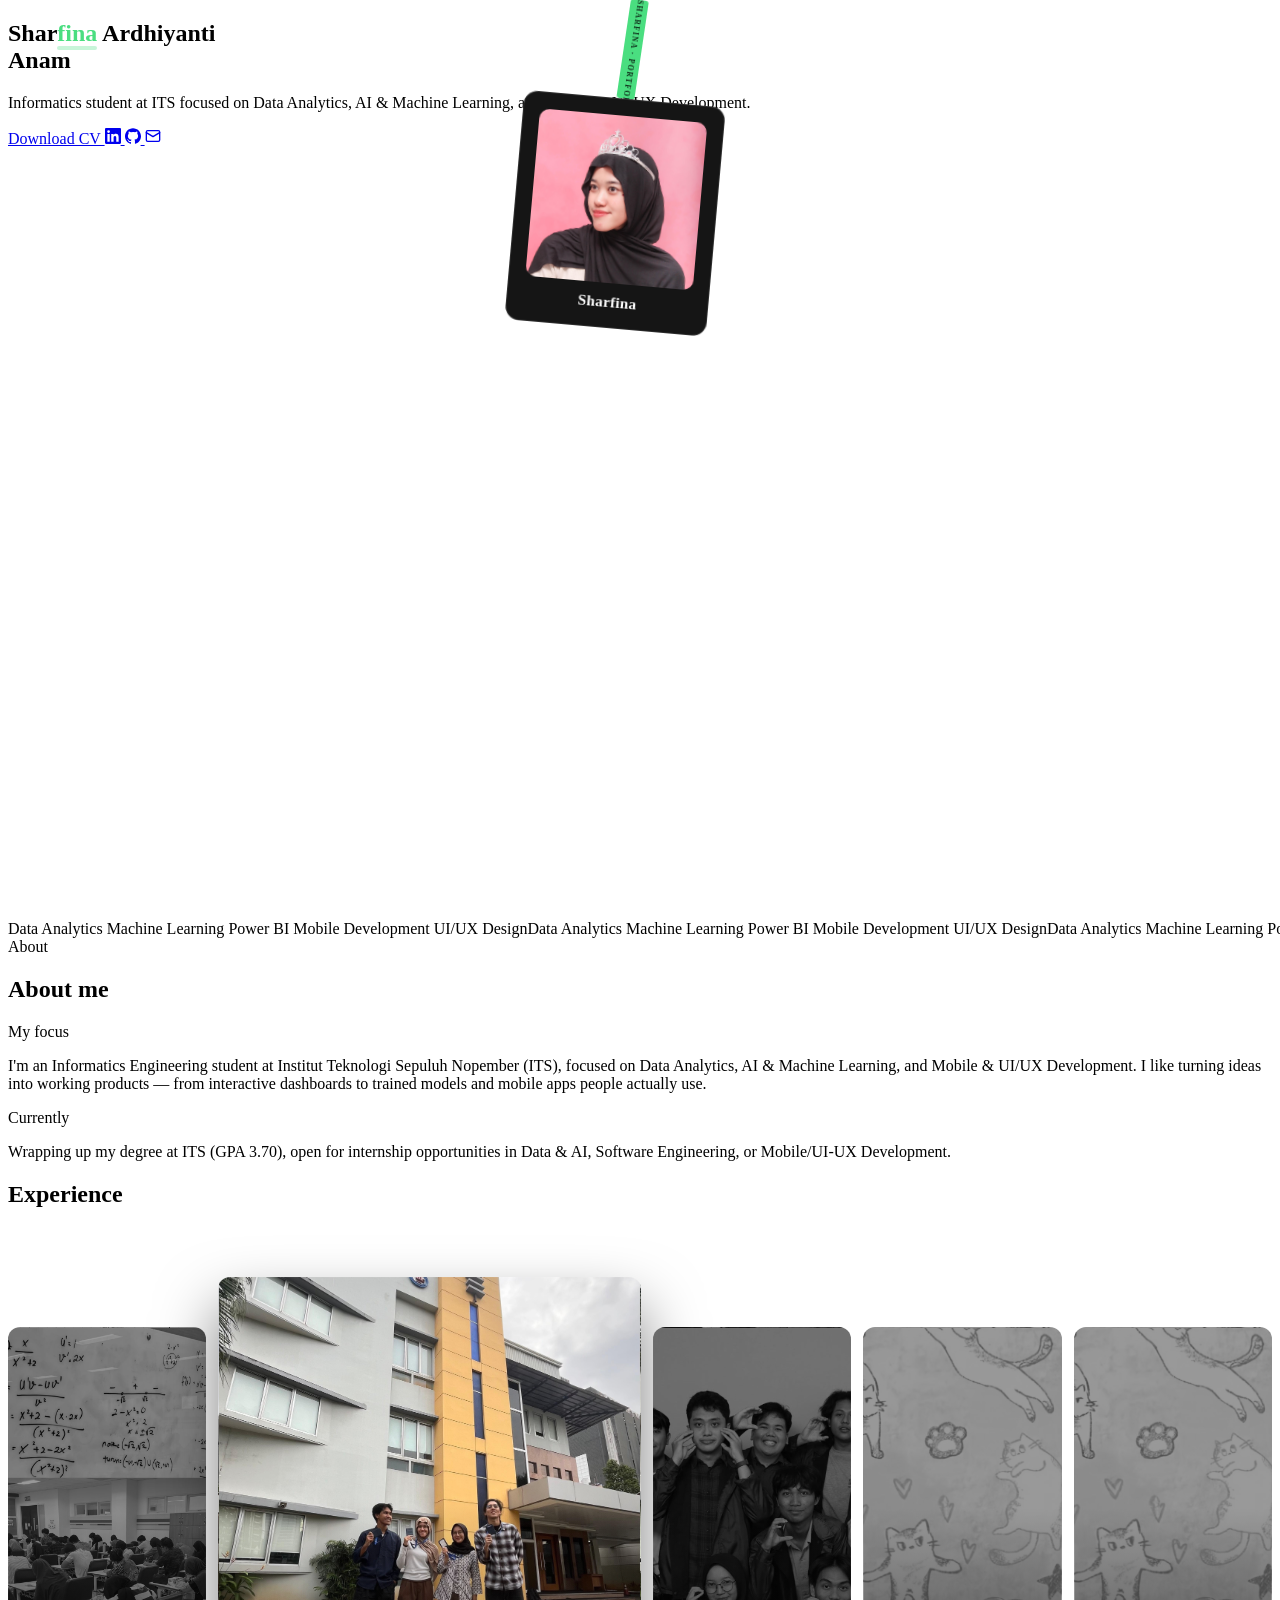
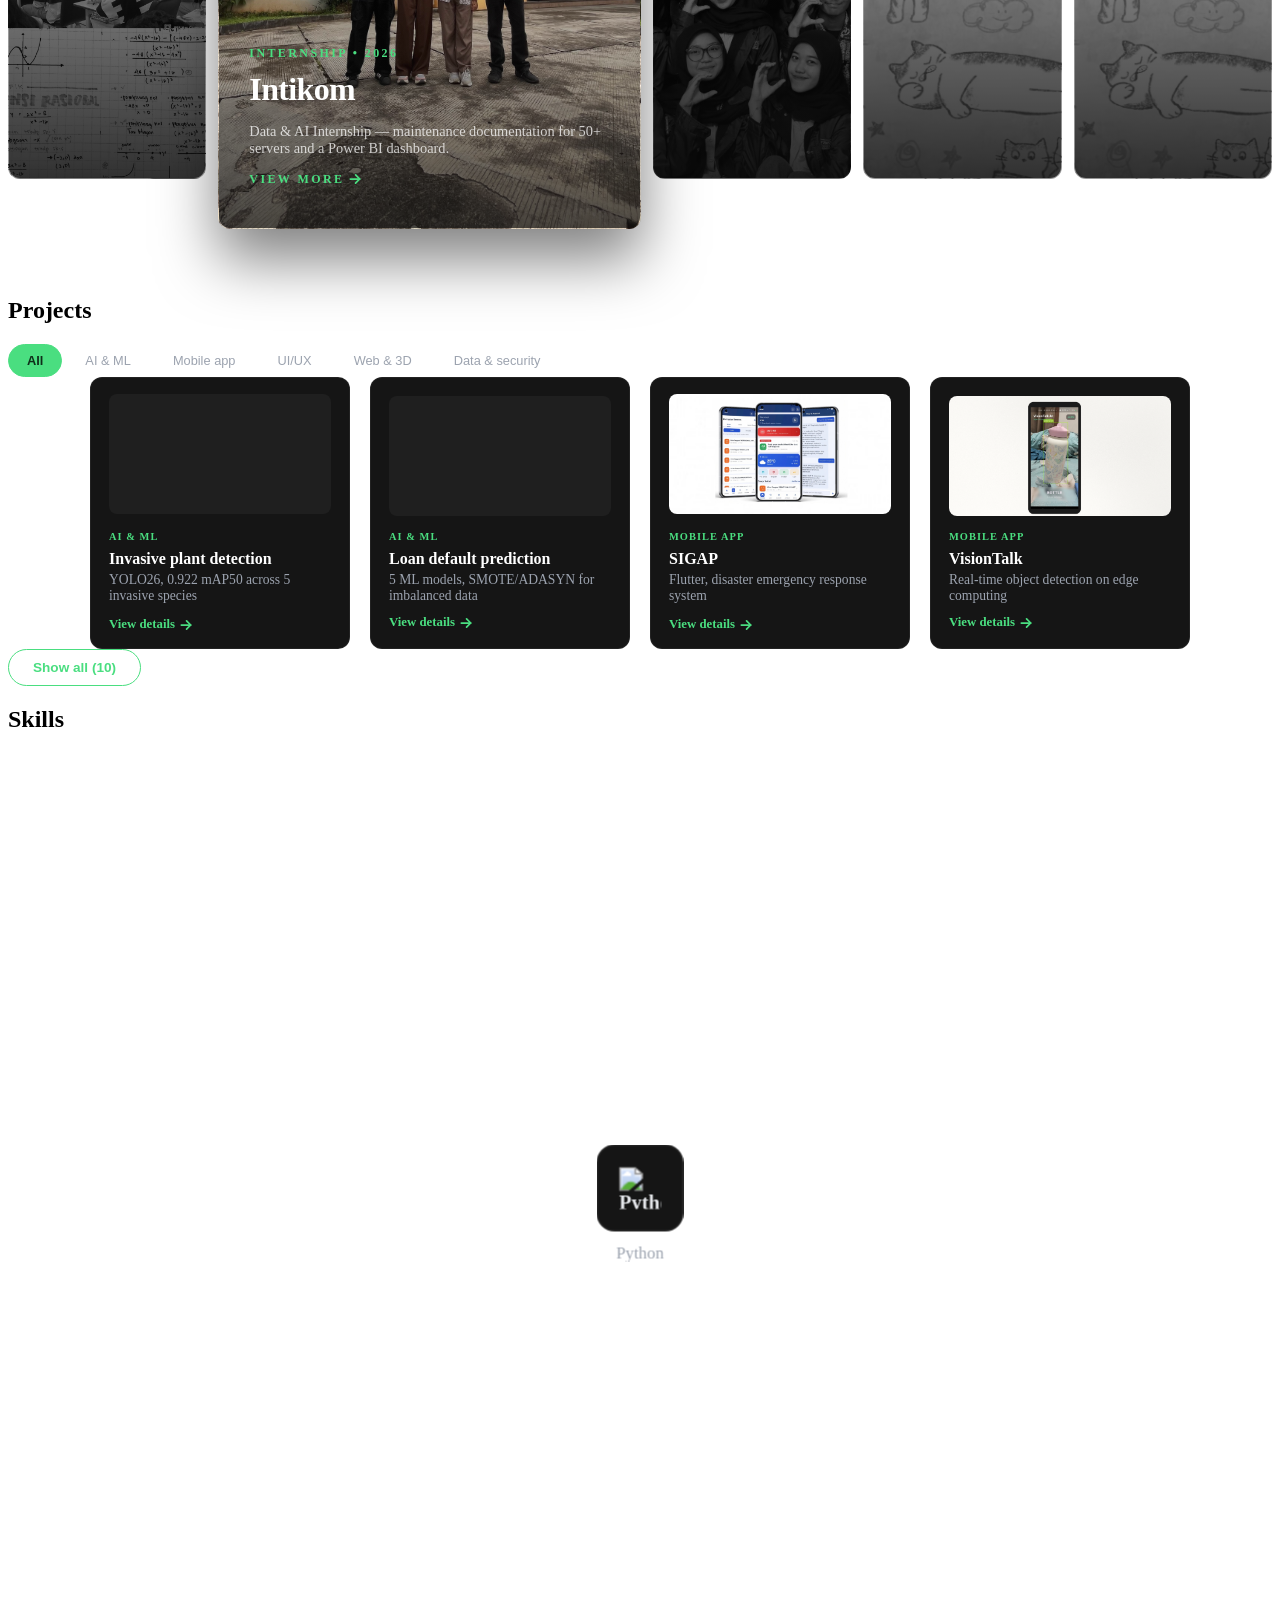
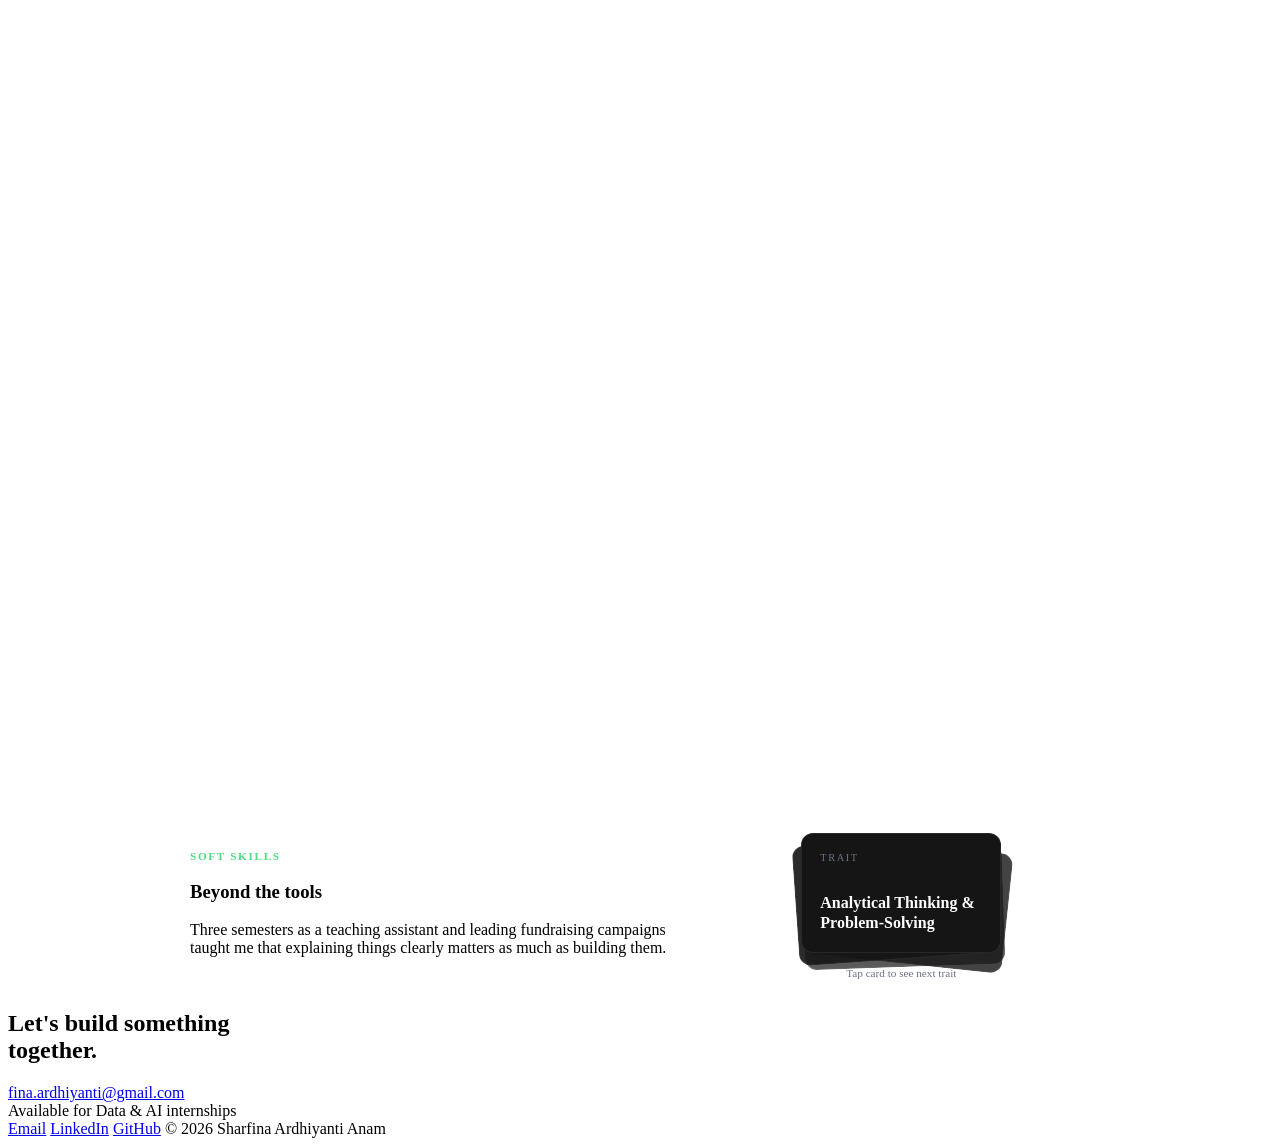
==== index.html @ 2332f771 "Initial commit" ====
<!DOCTYPE html>
<html lang="en">
<head>
<meta charset="UTF-8">
<meta name="viewport" content="width=device-width, initial-scale=1.0">
<title>Sharfina Ardhiyanti Anam — Portfolio</title>
<link rel="stylesheet" href="css/styles.css">
<script src="https://cdn.tailwindcss.com"></script>
</head>
<body class="bg-[#0f0f0f] text-white">

<div class="relative">
    <section class="hero-section flex flex-col justify-center px-10 md:px-20 relative overflow-hidden">
        <div class="grid grid-cols-1 md:grid-cols-12 gap-8 items-center z-10">
            <div class="md:col-span-8">
                <h1 class="hero-name hero-entrance text-6xl md:text-8xl font-bold leading-tight tracking-tighter">
                    Shar<span class="accent-underline">fina</span> Ardhiyanti <br>
                    Anam
                </h1>
            </div>
            <div class="hero-meta md:col-span-4 self-center">
                <p class="text-base md:text-lg text-gray-400 leading-relaxed border-l-2 border-[#4ade80] pl-6 italic">
                    Informatics student at ITS focused on Data Analytics, AI &amp; Machine Learning,
                    and Mobile &amp; UI/UX Development.
                </p>

                <div class="flex items-center justify-center gap-3 mt-6">
                    <a href="assets/cv/CV-Sharfina-Ardhiyanti-Anam.pdf" download
                       class="inline-block bg-[#4ade80] text-[#0f2e1a] font-semibold text-xs px-4 py-2 rounded-full hover:bg-white transition">
                        Download CV
                    </a>
                    <a href="https://linkedin.com/in/sharfinaanam" target="_blank" rel="noopener" aria-label="LinkedIn" class="text-gray-400 hover:text-[#4ade80] transition">
                        <svg viewBox="0 0 24 24" width="16" height="16" fill="currentColor" aria-hidden="true"><path d="M20.447 20.452h-3.554v-5.569c0-1.328-.027-3.037-1.852-3.037-1.853 0-2.136 1.445-2.136 2.939v5.667H9.351V9h3.414v1.561h.046c.477-.9 1.637-1.85 3.37-1.85 3.601 0 4.267 2.37 4.267 5.455v6.286zM5.337 7.433a2.062 2.062 0 01-2.063-2.065 2.064 2.064 0 112.063 2.065zm1.782 13.019H3.555V9h3.564v11.452zM22.225 0H1.771C.792 0 0 .774 0 1.729v20.542C0 23.227.792 24 1.771 24h20.451C23.2 24 24 23.227 24 22.271V1.729C24 .774 23.2 0 22.225 0z"/></svg>
                    </a>
                    <a href="https://github.com/USERNAME" target="_blank" rel="noopener" aria-label="GitHub" class="text-gray-400 hover:text-[#4ade80] transition">
                        <svg viewBox="0 0 24 24" width="16" height="16" fill="currentColor" aria-hidden="true"><path d="M12 .297c-6.63 0-12 5.373-12 12 0 5.303 3.438 9.8 8.205 11.385.6.113.82-.258.82-.577 0-.285-.01-1.04-.015-2.04-3.338.724-4.042-1.61-4.042-1.61C4.422 18.07 3.633 17.7 3.633 17.7c-1.087-.744.084-.729.084-.729 1.205.084 1.838 1.236 1.838 1.236 1.07 1.835 2.809 1.305 3.495.998.108-.776.417-1.305.76-1.605-2.665-.3-5.466-1.332-5.466-5.93 0-1.31.465-2.38 1.235-3.22-.135-.303-.54-1.523.105-3.176 0 0 1.005-.322 3.3 1.23a11.5 11.5 0 013-.405c1.02.006 2.04.138 3 .405 2.28-1.552 3.285-1.23 3.285-1.23.645 1.653.24 2.873.12 3.176.765.84 1.23 1.91 1.23 3.22 0 4.61-2.805 5.625-5.475 5.92.42.36.81 1.096.81 2.22 0 1.606-.015 2.896-.015 3.286 0 .315.21.69.825.57C20.565 22.092 24 17.592 24 12.297c0-6.627-5.373-12-12-12"/></svg>
                    </a>
                    <a href="mailto:fina.ardhiyanti@gmail.com" aria-label="Email" class="text-gray-400 hover:text-[#4ade80] transition">
                        <svg viewBox="0 0 24 24" width="16" height="16" fill="none" stroke="currentColor" stroke-width="2" stroke-linecap="round" stroke-linejoin="round" aria-hidden="true"><rect x="2" y="4" width="20" height="16" rx="2"/><path d="m22 7-10 6L2 7"/></svg>
                    </a>
                </div>
            </div>
        </div>
        <div class="lanyard-wrap" data-lanyard-wrap>
            <div class="lanyard-string" data-lanyard-string>
                <span class="lanyard-strap-text">Sharfina · Portfolio · Sharfina · Portfolio · Sharfina · Portfolio · Sharfina · Portfolio · Sharfina · Portfolio · </span>
            </div>
            <div class="lanyard-card" data-lanyard-card>
                <div class="lanyard-photo" style="background-image: url('assets/images/experience/lanyard.jpeg');"></div>
                <p class="lanyard-name">Sharfina</p>
            </div>
        </div>
    </section>

    <div class="hero-marquee-bar absolute bottom-10 left-0 w-full py-2 border-t border-b border-white/10 bg-[#151515] z-20 overflow-hidden">
        <div class="flex whitespace-nowrap animate-marquee-container">
            <div class="marquee-group text-lg font-bold uppercase tracking-[0.2em] text-gray-500">
                <span class="mx-12">Data Analytics</span>
                <span class="mx-12">Machine Learning</span>
                <span class="mx-12">Power BI</span>
                <span class="mx-12">Mobile Development</span>
                <span class="mx-12">UI/UX Design</span>
            </div>
        </div>
    </div>
</div>

<section class="grid grid-cols-1 md:grid-cols-2 mt-24 md:mt-32 md:min-h-screen">
    <div class="min-h-[380px] md:min-h-screen bg-[#1f1f1f]"
         style="background-image: url('assets/images/experience/about_me.jpeg'); background-size: cover; background-position: center;">
    </div>

    <div class="bg-[#0F1F16] px-8 md:px-16 py-16 md:min-h-screen flex flex-col justify-center">
        <span class="text-xs tracking-[0.15em] uppercase text-[#4ade80] font-bold mb-2">About</span>
        <h2 class="text-4xl font-extrabold text-white mb-8 leading-tight">About me</h2>

        <span class="text-xs tracking-[0.12em] uppercase text-[#4ade80] font-bold mb-2">My focus</span>
        <p class="reveal text-gray-300 leading-relaxed mb-8">
            I'm an Informatics Engineering student at Institut Teknologi Sepuluh
            Nopember (ITS), focused on Data Analytics, AI &amp; Machine Learning,
            and Mobile &amp; UI/UX Development. I like turning ideas into working
            products — from interactive dashboards to trained models and
            mobile apps people actually use.
        </p>

        <span class="text-xs tracking-[0.12em] uppercase text-[#4ade80] font-bold mb-2">Currently</span>
        <p class="reveal text-gray-300 leading-relaxed">
            Wrapping up my degree at ITS (GPA 3.70), open for internship
            opportunities in Data &amp; AI, Software Engineering, or Mobile/UI-UX
            Development.
        </p>
    </div>
</section>

<section class="py-24 px-10 bg-[#0f0f0f]">
    <div class="mb-12 text-center">
        <h2 class="text-3xl font-light tracking-widest uppercase">Experience</h2>
    </div>
    <div class="ronaldo-gallery">

        <div class="card" style="background-image: url('assets/images/experience/teaching-hero.jpeg');">
            <div class="overlay"></div>
            <div class="card-content">
                <span>Teaching • 2024–2026</span>
                <h2>Teaching Assistant</h2>
                <p>Calculus 1 teaching assistant, 3 terms — 94% of students felt they understood the material better.</p>
                <a href="kalkulus.html" class="view-more">
                    <span>VIEW MORE</span>
                    <svg width="14" height="14" viewBox="0 0 24 24" fill="none" stroke="currentColor" stroke-width="3" stroke-linecap="round" stroke-linejoin="round" aria-hidden="true">
                        <line x1="4" y1="12" x2="20" y2="12"></line>
                        <polyline points="13 5 20 12 13 19"></polyline>
                    </svg>
                </a>
            </div>
        </div>
        
        <div class="card active" style="background-image: url('assets/images/experience/intikom-hero.jpeg');">
            <div class="overlay"></div>
            <div class="card-content">
                <span>Internship • 2026</span>
                <h2>Intikom</h2>
                <p>Data &amp; AI Internship — maintenance documentation for 50+ servers and a Power BI dashboard.</p>
                <a href="experience/intikom.html" class="view-more">
                    <span>VIEW MORE</span>
                    <svg width="14" height="14" viewBox="0 0 24 24" fill="none" stroke="currentColor" stroke-width="3" stroke-linecap="round" stroke-linejoin="round" aria-hidden="true">
                        <line x1="4" y1="12" x2="20" y2="12"></line>
                        <polyline points="13 5 20 12 13 19"></polyline>
                    </svg>
                </a>
            </div>
        </div>

        <div class="card" style="background-image: url('assets/images/experience/hmtc-card.jpeg');">
            <div class="overlay"></div>
            <div class="card-content">
                <span>Organization • 2025–2026</span>
                <h2>HMTC ITS</h2>
                <p>Deputy Head, Charity Bureau — 4 fundraising campaigns &amp; 2 social programs.</p>
                <a href="experience/hmtc.html" class="view-more">
                    <span>VIEW MORE</span>
                    <svg width="14" height="14" viewBox="0 0 24 24" fill="none" stroke="currentColor" stroke-width="3" stroke-linecap="round" stroke-linejoin="round" aria-hidden="true">
                        <line x1="4" y1="12" x2="20" y2="12"></line>
                        <polyline points="13 5 20 12 13 19"></polyline>
                    </svg>
                </a>
            </div>
        </div>

        <div class="card" style="background-image: url('assets/images/experience/dummy.png');">
            <div class="overlay"></div>
            <div class="card-content">
                <span>Organization • 2025</span>
                <h2>SCHEMATICS</h2>
                <p>Data Management Staff — a Python-based automation tool for event data efficiency.</p>
                <a href="experience/schematics.html" class="view-more">
                    <span>VIEW MORE</span>
                    <svg width="14" height="14" viewBox="0 0 24 24" fill="none" stroke="currentColor" stroke-width="3" stroke-linecap="round" stroke-linejoin="round" aria-hidden="true">
                        <line x1="4" y1="12" x2="20" y2="12"></line>
                        <polyline points="13 5 20 12 13 19"></polyline>
                    </svg>
                </a>
            </div>
        </div>

        <div class="card" style="background-image: url('assets/images/experience/dummy.png');">
            <div class="overlay"></div>
            <div class="card-content">
                <span>Volunteer • 2024–2025</span>
                <h2>Volunteer</h2>
                <p>MC, liaison officer, and volunteer teacher across 3 different programs.</p>
                <a href="experience/volunteer.html" class="view-more">
                    <span>VIEW MORE</span>
                    <svg width="14" height="14" viewBox="0 0 24 24" fill="none" stroke="currentColor" stroke-width="3" stroke-linecap="round" stroke-linejoin="round" aria-hidden="true">
                        <line x1="4" y1="12" x2="20" y2="12"></line>
                        <polyline points="13 5 20 12 13 19"></polyline>
                    </svg>
                </a>
            </div>
        </div>

    </div>
</section>

<section id="projects" class="py-24 px-10 bg-[#0f0f0f]">
    <div class="mb-12 text-center">
        <h2 class="text-3xl font-light tracking-widest uppercase">Projects</h2>
    </div>

    <div class="flex flex-wrap gap-2 justify-center mb-10" data-filter-group>
        <button class="filter-pill active" data-filter="all">All</button>
        <button class="filter-pill" data-filter="ai-ml">AI &amp; ML</button>
        <button class="filter-pill" data-filter="mobile">Mobile app</button>
        <button class="filter-pill" data-filter="uiux">UI/UX</button>
        <button class="filter-pill" data-filter="web3d">Web &amp; 3D</button>
        <button class="filter-pill" data-filter="data-security">Data &amp; security</button>
    </div>

    <div class="project-grid" data-project-grid>
        <a href="projects/invasive-plant-detection.html" class="reveal project-card" data-category="ai-ml">
            <div class="project-thumb"></div>
            <span class="project-tag">AI &amp; ML</span>
            <h3 class="project-title">Invasive plant detection</h3>
            <p class="project-desc">YOLO26, 0.922 mAP50 across 5 invasive species</p>
            <span class="project-link">
                View details
                <svg width="14" height="14" viewBox="0 0 24 24" fill="none" stroke="currentColor" stroke-width="3" stroke-linecap="round" stroke-linejoin="round" aria-hidden="true">
                    <line x1="4" y1="12" x2="20" y2="12"></line>
                    <polyline points="13 5 20 12 13 19"></polyline>
                </svg>
            </span>
        </a>

        <button type="button" class="reveal project-card" data-category="ai-ml" data-project="loan-default">
            <div class="project-thumb"></div>
            <span class="project-tag">AI &amp; ML</span>
            <h3 class="project-title">Loan default prediction</h3>
            <p class="project-desc">5 ML models, SMOTE/ADASYN for imbalanced data</p>
            <span class="project-link">
                View details
                <svg width="14" height="14" viewBox="0 0 24 24" fill="none" stroke="currentColor" stroke-width="3" stroke-linecap="round" stroke-linejoin="round" aria-hidden="true">
                    <line x1="4" y1="12" x2="20" y2="12"></line>
                    <polyline points="13 5 20 12 13 19"></polyline>
                </svg>
            </span>
        </button>

        <a href="projects/sigap.html" class="reveal project-card" data-category="mobile">
            <div class="project-thumb" style="background-image: url('assets/images/project/sigap.png');"></div>
            <span class="project-tag">Mobile app</span>
            <h3 class="project-title">SIGAP</h3>
            <p class="project-desc">Flutter, disaster emergency response system</p>
            <span class="project-link">
                View details
                <svg width="14" height="14" viewBox="0 0 24 24" fill="none" stroke="currentColor" stroke-width="3" stroke-linecap="round" stroke-linejoin="round" aria-hidden="true">
                    <line x1="4" y1="12" x2="20" y2="12"></line>
                    <polyline points="13 5 20 12 13 19"></polyline>
                </svg>
            </span>
        </a>

        <button type="button" class="reveal project-card" data-category="mobile" data-project="visiontalk">
            <div class="project-thumb" style="background-image: url('assets/images/project/visiontalk.png');"></div>
            <span class="project-tag">Mobile app</span>
            <h3 class="project-title">VisionTalk</h3>
            <p class="project-desc">Real-time object detection on edge computing</p>
            <span class="project-link">
                View details
                <svg width="14" height="14" viewBox="0 0 24 24" fill="none" stroke="currentColor" stroke-width="3" stroke-linecap="round" stroke-linejoin="round" aria-hidden="true">
                    <line x1="4" y1="12" x2="20" y2="12"></line>
                    <polyline points="13 5 20 12 13 19"></polyline>
                </svg>
            </span>
        </button>

        <button type="button" class="reveal project-card" data-category="uiux" data-project="smartlaundry">
            <div class="project-thumb" style="background-image: url('assets/images/project/laundry.png');"></div>
            <span class="project-tag">UI/UX</span>
            <h3 class="project-title">SmartLaundry</h3>
            <p class="project-desc">Customer app, real-time laundry tracking</p>
            <span class="project-link">
                View details
                <svg width="14" height="14" viewBox="0 0 24 24" fill="none" stroke="currentColor" stroke-width="3" stroke-linecap="round" stroke-linejoin="round" aria-hidden="true">
                    <line x1="4" y1="12" x2="20" y2="12"></line>
                    <polyline points="13 5 20 12 13 19"></polyline>
                </svg>
            </span>
        </button>

        <button type="button" class="reveal project-card" data-category="uiux" data-project="congklak">
            <div class="project-thumb" style="background-image: url('assets/images/project/congklak.jpg');"></div>
            <span class="project-tag">UI/UX</span>
            <h3 class="project-title">Accessible Congklak</h3>
            <p class="project-desc">Inclusive game with audio &amp; haptic feedback</p>
            <span class="project-link">
                View details
                <svg width="14" height="14" viewBox="0 0 24 24" fill="none" stroke="currentColor" stroke-width="3" stroke-linecap="round" stroke-linejoin="round" aria-hidden="true">
                    <line x1="4" y1="12" x2="20" y2="12"></line>
                    <polyline points="13 5 20 12 13 19"></polyline>
                </svg>
            </span>
        </button>

        <button type="button" class="reveal project-card" data-category="uiux" data-project="vr-cake">
            <div class="project-thumb" style="background-image: url('assets/images/project/vrCake.jpg');"></div>
            <span class="project-tag">UI/UX</span>
            <h3 class="project-title">VR Cake Master</h3>
            <p class="project-desc">VR interface concept for a cake-decorating simulation</p>
            <span class="project-link">
                View details
                <svg width="14" height="14" viewBox="0 0 24 24" fill="none" stroke="currentColor" stroke-width="3" stroke-linecap="round" stroke-linejoin="round" aria-hidden="true">
                    <line x1="4" y1="12" x2="20" y2="12"></line>
                    <polyline points="13 5 20 12 13 19"></polyline>
                </svg>
            </span>
        </button>

        <a href="projects/museum-nusantara.html" class="reveal project-card" data-category="web3d">
            <div class="project-thumb"  style="background-image: url('assets/images/project/museum-1.png');"></div>
            <span class="project-tag">Web &amp; 3D</span>
            <h3 class="project-title">Museum Nusantara</h3>
            <p class="project-desc">Interactive 3D virtual gallery, Three.js</p>
            <span class="project-link">
                View details
                <svg width="14" height="14" viewBox="0 0 24 24" fill="none" stroke="currentColor" stroke-width="3" stroke-linecap="round" stroke-linejoin="round" aria-hidden="true">
                    <line x1="4" y1="12" x2="20" y2="12"></line>
                    <polyline points="13 5 20 12 13 19"></polyline>
                </svg>
            </span>
        </a>

        <button type="button" class="reveal project-card" data-category="data-security" data-project="purchasing-dashboard">
            <div class="project-thumb"></div>
            <span class="project-tag">Data &amp; security</span>
            <h3 class="project-title">Purchasing dashboard</h3>
            <p class="project-desc">Power BI, Adventure Works case study</p>
            <span class="project-link">
                View details
                <svg width="14" height="14" viewBox="0 0 24 24" fill="none" stroke="currentColor" stroke-width="3" stroke-linecap="round" stroke-linejoin="round" aria-hidden="true">
                    <line x1="4" y1="12" x2="20" y2="12"></line>
                    <polyline points="13 5 20 12 13 19"></polyline>
                </svg>
            </span>
        </button>

        <button type="button" class="reveal project-card" data-category="data-security" data-project="file-encryption">
            <div class="project-thumb"></div>
            <span class="project-tag">Data &amp; security</span>
            <h3 class="project-title">Secure file encryption system</h3>
            <p class="project-desc">AES, DES, RC4 &amp; RSA key management</p>
            <span class="project-link">
                View details
                <svg width="14" height="14" viewBox="0 0 24 24" fill="none" stroke="currentColor" stroke-width="3" stroke-linecap="round" stroke-linejoin="round" aria-hidden="true">
                    <line x1="4" y1="12" x2="20" y2="12"></line>
                    <polyline points="13 5 20 12 13 19"></polyline>
                </svg>
            </span>
        </button>
    </div>

    <div class="text-center mt-10">
        <button type="button" class="project-show-all" data-project-show-all hidden>
            Show all
        </button>
    </div>
</section>

<section class="py-24 px-10 bg-[#0f0f0f]">
    <div class="mb-4 text-center">
        <h2 class="text-3xl font-light tracking-widest uppercase">Skills</h2>
    </div>

    <div class="skills-scroll" data-skills-scroll style="height: 180vh;">
        <div class="skills-stage" data-skills-stage>
            <div class="skill-icon" data-skill-icon data-batch="0" style="--grid-x:-320px;--grid-y:-120px;"><div class="skill-icon-inner"><img src="https://cdn.simpleicons.org/python" alt="Python" width="28" height="28" loading="lazy"></div><span class="skill-icon-label">Python</span></div>
            <div class="skill-icon" data-skill-icon data-batch="1" style="--grid-x:-192px;--grid-y:-120px;"><div class="skill-icon-inner skill-icon-fallback"><span>SQL</span></div><span class="skill-icon-label">SQL</span></div>
            <div class="skill-icon" data-skill-icon data-batch="2" style="--grid-x:-64px;--grid-y:-120px;"><div class="skill-icon-inner"><img src="https://cdn.simpleicons.org/c" alt="C" width="28" height="28" loading="lazy"></div><span class="skill-icon-label">C</span></div>
            <div class="skill-icon" data-skill-icon data-batch="3" style="--grid-x:64px;--grid-y:-120px;"><div class="skill-icon-inner"><img src="https://cdn.simpleicons.org/cplusplus" alt="C++" width="28" height="28" loading="lazy"></div><span class="skill-icon-label">C++</span></div>
            <div class="skill-icon" data-skill-icon data-batch="4" style="--grid-x:192px;--grid-y:-120px;"><div class="skill-icon-inner"><img src="https://cdn.simpleicons.org/dart" alt="Dart" width="28" height="28" loading="lazy"></div><span class="skill-icon-label">Dart</span></div>
            <div class="skill-icon" data-skill-icon data-batch="5" style="--grid-x:320px;--grid-y:-120px;"><div class="skill-icon-inner"><img src="https://cdn.simpleicons.org/flutter" alt="Flutter" width="28" height="28" loading="lazy"></div><span class="skill-icon-label">Flutter</span></div>
            <div class="skill-icon" data-skill-icon data-batch="6" style="--grid-x:-320px;--grid-y:0px;"><div class="skill-icon-inner"><img src="https://cdn.simpleicons.org/javascript" alt="JavaScript" width="28" height="28" loading="lazy"></div><span class="skill-icon-label">JavaScript</span></div>
            <div class="skill-icon" data-skill-icon data-batch="7" style="--grid-x:-192px;--grid-y:0px;"><div class="skill-icon-inner"><img src="https://cdn.simpleicons.org/html5" alt="HTML" width="28" height="28" loading="lazy"></div><span class="skill-icon-label">HTML</span></div>
            <div class="skill-icon" data-skill-icon data-batch="8" style="--grid-x:-64px;--grid-y:0px;"><div class="skill-icon-inner"><img src="https://cdn.simpleicons.org/css" alt="CSS" width="28" height="28" loading="lazy"></div><span class="skill-icon-label">CSS</span></div>
            <div class="skill-icon" data-skill-icon data-batch="9" style="--grid-x:64px;--grid-y:0px;"><div class="skill-icon-inner"><img src="https://cdn.simpleicons.org/jupyter" alt="Jupyter Notebook" width="28" height="28" loading="lazy"></div><span class="skill-icon-label">Jupyter Notebook</span></div>
            <div class="skill-icon" data-skill-icon data-batch="10" style="--grid-x:192px;--grid-y:0px;"><div class="skill-icon-inner"><img src="https://cdn.simpleicons.org/googlecolab" alt="Google Colab" width="28" height="28" loading="lazy"></div><span class="skill-icon-label">Google Colab</span></div>
            <div class="skill-icon" data-skill-icon data-batch="11" style="--grid-x:320px;--grid-y:0px;"><div class="skill-icon-inner skill-icon-fallback"><span>BI</span></div><span class="skill-icon-label">Power BI</span></div>
            <div class="skill-icon" data-skill-icon data-batch="12" style="--grid-x:-256px;--grid-y:120px;"><div class="skill-icon-inner"><img src="https://cdn.simpleicons.org/figma" alt="Figma" width="28" height="28" loading="lazy"></div><span class="skill-icon-label">Figma</span></div>
            <div class="skill-icon" data-skill-icon data-batch="13" style="--grid-x:-128px;--grid-y:120px;"><div class="skill-icon-inner skill-icon-fallback"><span>XLS</span></div><span class="skill-icon-label">Excel</span></div>
            <div class="skill-icon" data-skill-icon data-batch="14" style="--grid-x:0px;--grid-y:120px;"><div class="skill-icon-inner"><img src="https://cdn.simpleicons.org/googlesheets" alt="Google Sheets" width="28" height="28" loading="lazy"></div><span class="skill-icon-label">Google Sheets</span></div>
            <div class="skill-icon" data-skill-icon data-batch="15" style="--grid-x:128px;--grid-y:120px;"><div class="skill-icon-inner skill-icon-fallback"><span>DOC</span></div><span class="skill-icon-label">Word</span></div>
            <div class="skill-icon" data-skill-icon data-batch="16" style="--grid-x:256px;--grid-y:120px;"><div class="skill-icon-inner skill-icon-fallback"><span>PPT</span></div><span class="skill-icon-label">PowerPoint</span></div>
        </div>
    </div>

    <div class="soft-skills-pair reveal">
        <div class="soft-skills-copy">
            <span class="skills-label">Soft Skills</span>
            <h3 class="text-2xl font-bold text-white mb-3">Beyond the tools</h3>
            <p class="text-gray-400 leading-relaxed">
                Three semesters as a teaching assistant and leading fundraising
                campaigns taught me that explaining things clearly matters as
                much as building them.
            </p>
        </div>

        <div class="trait-stack-wrap">
            <div class="trait-stack" data-trait-stack>
                <div class="trait-card">
                    <span class="trait-label">Trait</span>
                    <span class="trait-name">Analytical Thinking &amp; Problem-Solving</span>
                </div>
                <div class="trait-card">
                    <span class="trait-label">Trait</span>
                    <span class="trait-name">Cross-Functional Communication</span>
                </div>
                <div class="trait-card">
                    <span class="trait-label">Trait</span>
                    <span class="trait-name">Leadership &amp; Team Coordination</span>
                </div>
                <div class="trait-card">
                    <span class="trait-label">Trait</span>
                    <span class="trait-name">Adaptability &amp; Fast Learning</span>
                </div>
            </div>
            <p class="trait-hint">Tap card to see next trait</p>
        </div>
    </div>
</section>

<section class="py-24 px-10 bg-[#0f0f0f] text-center reveal">
    <h2 class="text-4xl md:text-5xl font-extrabold text-white leading-tight mb-7">
        Let's build something<br><span class="text-[#4ade80]">together.</span>
    </h2>
    <a href="mailto:fina.ardhiyanti@gmail.com"
       class="inline-flex items-center gap-2 bg-[#4ade80] text-[#0f2e1a] font-semibold text-xs px-4 py-2 rounded-full hover:bg-white transition mb-4">
        <span>fina.ardhiyanti@gmail.com</span>
    </a>
    <br>
    <span class="inline-flex items-center gap-2 text-xs text-gray-400 border border-white/15 px-4 py-1.5 rounded-full">
        <span class="w-1.5 h-1.5 rounded-full bg-[#4ade80]"></span>
        Available for Data &amp; AI internships
    </span>
</section>

<footer class="border-t border-white/10 py-6 px-10 flex flex-wrap items-center justify-center gap-6 text-xs text-gray-500">
    <a href="mailto:fina.ardhiyanti@gmail.com" class="hover:text-[#4ade80] transition">Email</a>
    <a href="https://linkedin.com/in/sharfinaanam" target="_blank" rel="noopener" class="hover:text-[#4ade80] transition">LinkedIn</a>
    <a href="https://github.com/USERNAME" target="_blank" rel="noopener" class="hover:text-[#4ade80] transition">GitHub</a>
    <span>© 2026 Sharfina Ardhiyanti Anam</span>
</footer>

<div class="project-modal" data-modal-overlay hidden>
    <div class="project-modal-content" data-modal-content>
        <button type="button" class="project-modal-close" data-modal-close aria-label="Close">×</button>
        <div data-modal-body></div>
    </div>
</div>

<script src="js/marquee.js"></script>
<script src="js/lanyard.js"></script>
<script src="js/projects.js"></script>
<script src="js/project-readmore.js"></script>
<script src="js/skills-scroll.js"></script>
<script src="js/trait-stack.js"></script>
<script src="js/scroll-animations.js"></script>
<script src="js/page-entrance.js"></script>
<script src="js/script.js"></script>
</body>
</html>
---- css/styles.css ----
/* ============ Marquee ============ */
/* Markup ditulis 1x (.marquee-group). js/marquee.js meng-clone secukupnya lalu
   mengatur --marquee-shift (= lebar 1 grup) & --marquee-duration. Animasi geser
   sejauh 1 grup lalu balik ke 0 — mulus karena selalu ada grup cadangan. */
@keyframes scroll {
    from { transform: translateX(0); }
    to   { transform: translateX(var(--marquee-shift, -50%)); }
}

.animate-marquee-container {
    display: flex;
    width: max-content;
    animation: scroll var(--marquee-duration, 30s) linear infinite;
    will-change: transform;
}

.animate-marquee-container .marquee-group {
    flex: 0 0 auto;
}

@media (prefers-reduced-motion: reduce) {
    .animate-marquee-container { animation: none; }
}

/* ============ Experience gallery (homepage) ============ */
.ronaldo-gallery {
    display: flex;
    align-items: center;
    justify-content: center;
    gap: 12px;
    height: 650px;
}

.card {
    position: relative;
    flex: 0.7;
    height: 450px;
    background-color: #1a1a1a;
    background-size: cover;
    background-position: center;
    border-radius: 12px;
    overflow: hidden;
    filter: grayscale(100%) brightness(0.6);
    transition: all 0.7s cubic-bezier(0.23, 1, 0.32, 1);
    cursor: pointer;
    border: 1px solid rgba(255,255,255,0.05);
}

.card:hover, .card.active {
    flex: 1.5;
    height: 550px;
    filter: grayscale(0%) brightness(1);
    box-shadow: 0 30px 60px rgba(0,0,0,0.5);
}

.overlay {
    position: absolute;
    top: 0; left: 0; width: 100%; height: 100%;
    background: linear-gradient(to bottom, transparent 40%, rgba(15, 15, 15, 0.9));
    opacity: 0.8;
}

.card-content {
    position: absolute;
    bottom: 40px;
    left: 30px;
    right: 30px;
    color: white;
    opacity: 0;
    transform: translateY(30px);
    transition: all 0.5s ease 0.3s;
}

.card.active .card-content {
    opacity: 1;
    transform: translateY(0);
}

.card-content span {
    color: #4ade80;
    font-weight: bold;
    font-size: 0.75rem;
    text-transform: uppercase;
    letter-spacing: 0.2em;
}

.card-content h2 {
    font-size: 2rem;
    font-weight: 800;
    margin: 10px 0;
    letter-spacing: -0.02em;
}

.card-content p {
    font-size: 0.9rem;
    color: rgba(255,255,255,0.75);
    margin-bottom: 12px;
}

.view-more {
    display: inline-flex;
    align-items: center;
    gap: 4px;
    color: #4ade80;
    font-size: 0.8rem;
    font-weight: 600;
    text-decoration: none;
    border-bottom: 1px solid transparent;
    transition: border-color 0.2s ease;
}

.view-more:hover {
    border-bottom-color: #4ade80;
}

/* ============ Aksen nama di hero homepage ============ */
.accent-underline {
    position: relative;
    color: #4ade80;
    letter-spacing: normal;
}

.accent-underline::after {
    content: '';
    position: absolute;
    left: 0;
    bottom: -4px;
    width: 100%;
    height: 4px;
    background-color: rgba(74, 222, 128, 0.3);
    border-radius: 2px;
}

/* ============ Hero page (5 subpage view-more) ============ */
.hero-page {
    position: relative;
    min-height: 70vh;
    display: flex;
    flex-direction: column;
    justify-content: flex-end;
    overflow: hidden;
    background-color: #1a1a1a;
    background-size: cover;
    background-position: center;
}

.hero-page .hero-overlay {
    position: absolute;
    inset: 0;
    background: linear-gradient(to top, rgba(15,15,15,0.92) 10%, rgba(15,15,15,0.15) 70%);
}

.hero-page .hero-nav {
    position: relative;
    z-index: 2;
    display: flex;
    justify-content: space-between;
    align-items: center;
    padding: 24px 40px;
}

.hero-page .hero-title {
    position: relative;
    z-index: 2;
    font-weight: 800;
    line-height: 0.92;
    letter-spacing: -0.03em;
    color: #ffffff;
    padding: 0 40px 32px;
    word-break: break-word;
}

.hero-page .hero-tags {
    position: relative;
    z-index: 2;
    padding: 0 40px 40px;
    display: flex;
    gap: 16px;
    flex-wrap: wrap;
}

.hero-page .hero-tags span {
    font-size: 0.75rem;
    color: #4ade80;
    text-transform: uppercase;
    letter-spacing: 0.15em;
    font-weight: 600;
}

/* ============ Hero fixed (gambar diam; nav, judul & konten scroll di atasnya) ============ */
/* lapisan gambar: nempel di viewport, tidak ikut scroll */
.hero-bg {
    position: sticky;
    top: 0;
    height: 100vh;
    overflow: hidden;
    background-color: #1a1a1a;
    background-size: cover;
    background-position: center;
    z-index: 0;
}

/* no overlay — hero photo shows as-is */
.hero-bg .hero-overlay {
    display: none;
}

/* semua konten (termasuk judul) ada di flow normal → ikut scroll ke atas */
.hero-flow {
    position: relative;
    z-index: 1;
    margin-top: -100vh;   /* tarik ke atas supaya menimpa .hero-bg */
}

.hero-flow .hero-content {
    height: 100vh;
    display: flex;
    flex-direction: column;
    justify-content: flex-end;
    padding-bottom: 6vh;
}

.hero-flow .hero-nav {
    display: flex;
    justify-content: space-between;
    align-items: center;
    padding: 24px 40px;
    margin-bottom: auto;
}

/* tombol "kembali" — pill gelap biar selalu keliatan di atas foto apa pun */
.hero-flow .hero-nav a {
    display: inline-flex;
    align-items: center;
    gap: 6px;
    padding: 8px 16px;
    border-radius: 999px;
    background: rgba(15, 15, 15, 0.55);
    border: 1px solid rgba(255, 255, 255, 0.18);
    backdrop-filter: blur(6px);
    color: #ffffff;
    font-size: 0.8rem;
    text-decoration: none;
    transition: background 0.2s ease, border-color 0.2s ease, color 0.2s ease;
}

.hero-flow .hero-nav a:hover {
    background: rgba(15, 15, 15, 0.85);
    border-color: #4ade80;
    color: #4ade80;
}

.hero-flow .hero-nav span {
    color: rgba(255, 255, 255, 0.8);
    text-shadow: 0 1px 6px rgba(0, 0, 0, 0.6);
}

.hero-flow .hero-title {
    font-weight: 800;
    line-height: 0.88;
    letter-spacing: -0.03em;
    color: #0f0f0f;   /* samain dengan background halaman */
    font-size: clamp(3rem, 13vw, 13rem);
    padding: 0 4vw 2vh;
    margin: 0;
}

.hero-flow .hero-tags {
    padding: 0 4vw;
    display: flex;
    gap: 16px;
    flex-wrap: wrap;
}

.hero-flow .hero-tags span {
    font-size: 0.75rem;
    color: #4ade80;
    text-transform: uppercase;
    letter-spacing: 0.15em;
    font-weight: 600;
}

/* konten setelah hero: buram & naik menutupi gambar saat scroll */
.after-hero {
    position: relative;
    z-index: 1;
    background-color: #0f0f0f;
}

/* ============ Timeline (connected dots) ============ */
.timeline {
    list-style: none;
    margin: 0;
    padding: 0;
}

.timeline-item {
    position: relative;
    padding-left: 40px;
    padding-bottom: 56px;
}

.timeline-item:last-child {
    padding-bottom: 0;
}

/* garis penghubung antar dot */
.timeline-item::before {
    content: '';
    position: absolute;
    left: 7px;
    top: 8px;
    height: 100%;
    width: 2px;
    background: rgba(255, 255, 255, 0.14);
    transform-origin: top;
    transform: scaleY(0);
    transition: transform 0.8s ease 0.2s;
}
.timeline-item.is-visible::before {
    transform: scaleY(1);
}

.timeline-item:last-child::before {
    content: none;
}

/* dot */
.timeline-marker {
    position: absolute;
    left: 0;
    top: 4px;
    width: 16px;
    height: 16px;
    border-radius: 50%;
    background: #0f0f0f;
    border: 2px solid #4ade80;
    box-shadow: 0 0 0 4px rgba(74, 222, 128, 0.12);
    transform: scale(0);
    transition: transform 0.4s ease 0.3s;
}
.timeline-item.is-visible .timeline-marker {
    transform: scale(1);
}

.timeline-meta {
    color: #4ade80;
    font-size: 0.72rem;
    font-weight: 700;
    text-transform: uppercase;
    letter-spacing: 0.18em;
    margin-bottom: 6px;
}

.timeline-title {
    font-size: 1.6rem;
    font-weight: 800;
    letter-spacing: -0.02em;
    margin: 0 0 10px;
}

.timeline-desc {
    color: rgba(255, 255, 255, 0.75);
    line-height: 1.7;
    margin: 0;
}

/* ============ Timeline horizontal (label selang-seling atas/bawah) ============ */
.htl-track {
    position: relative;
    display: flex;
    list-style: none;
    margin: 0;
    padding: 0;
}

/* garis horizontal — dari dot pertama ke dot terakhir (3 node) */
.htl-track::before {
    content: '';
    position: absolute;
    top: 50%;
    left: 16.66%;
    right: 16.66%;
    height: 2px;
    transform: translateY(-50%);
    background: rgba(255, 255, 255, 0.14);
}

.htl-node {
    position: relative;
    flex: 1;
    height: 148px;
}

.htl-dot {
    position: absolute;
    top: 50%;
    left: 50%;
    transform: translate(-50%, -50%);
    width: 14px;
    height: 14px;
    border-radius: 50%;
    background: #0f0f0f;
    border: 2px solid #4ade80;
    box-shadow: 0 0 0 4px rgba(74, 222, 128, 0.12);
    z-index: 1;
}

.htl-label {
    position: absolute;
    left: 50%;
    transform: translateX(-50%);
    width: 96%;
    text-align: center;
}

.htl-node:nth-child(odd) .htl-label { bottom: calc(50% + 20px); }
.htl-node:nth-child(even) .htl-label { top: calc(50% + 20px); }

.htl-meta {
    display: block;
    font-size: 0.6rem;
    font-weight: 700;
    text-transform: uppercase;
    letter-spacing: 0.16em;
    color: #4ade80;
    margin-bottom: 3px;
}

.htl-term {
    display: block;
    font-size: 0.88rem;
    font-weight: 600;
    color: rgba(255, 255, 255, 0.9);
}

/* badge "sedang berjalan" */
.term-now {
    display: inline-block;
    margin-top: 6px;
    font-size: 0.58rem;
    font-weight: 700;
    text-transform: uppercase;
    letter-spacing: 0.14em;
    color: #4ade80;
    border: 1px solid rgba(74, 222, 128, 0.4);
    border-radius: 999px;
    padding: 2px 9px;
}

@media (max-width: 480px) {
    .htl-node { height: 124px; }
    .htl-term { font-size: 0.74rem; }
    .htl-meta { font-size: 0.55rem; letter-spacing: 0.12em; }
}

/* galeri gambar — otomatis rapi untuk 1 gambar maupun banyak */
.timeline-gallery {
    margin-top: 18px;
    display: grid;
    grid-template-columns: repeat(auto-fit, minmax(180px, 1fr));
    gap: 10px;
}

.timeline-gallery.single {
    grid-template-columns: minmax(0, 460px);
}

.timeline-photo {
    aspect-ratio: 4 / 3;
    border-radius: 10px;
    background-color: #1a1a1a;
    background-size: cover;
    background-position: center;
    border: 1px solid rgba(255, 255, 255, 0.06);
}

.timeline-photo figcaption {
    display: none;
}

@media (max-width: 480px) {
    .timeline-item { padding-left: 32px; }
    .timeline-title { font-size: 1.35rem; }
}

/* ============ Feedback mahasiswa ("Kata mereka") ============ */
.feedback-grid {
    display: flex;
    flex-wrap: wrap;
    gap: 16px;
}

.feedback-state {
    color: #6b7280;
    font-size: 0.9rem;
}

.feedback-card {
    position: relative;
    flex: 1 1 240px;
    max-width: 340px;
    background: #151515;
    border: 1px solid rgba(255, 255, 255, 0.06);
    border-radius: 12px;
    padding: 24px 20px 20px;
    transition: transform 0.25s ease;
}

.feedback-card:hover {
    transform: rotate(0deg) !important;
}

.feedback-quote {
    position: absolute;
    top: 4px;
    left: 14px;
    color: #4ade80;
    font-family: Georgia, "Times New Roman", serif;
    font-size: 2rem;
    line-height: 1;
}

.feedback-card blockquote {
    margin: 0;
    padding-top: 10px;
    color: rgba(255, 255, 255, 0.82);
    font-size: 0.92rem;
    line-height: 1.65;
}

.feedback-card-clickable {
    cursor: pointer;
    font: inherit;
    text-align: left;
    color: inherit;
}

.feedback-more {
    display: inline-block;
    margin-top: 10px;
    font-size: 0.72rem;
    font-weight: 600;
    color: #4ade80;
}

@media (max-width: 767px) {
    .feedback-card {
        flex: 1 1 calc(50% - 8px);
        max-width: none;
        padding: 18px 14px 14px;
    }
    .feedback-card blockquote {
        font-size: 0.78rem;
        line-height: 1.55;
    }
    .feedback-quote {
        font-size: 1.5rem;
    }
}

/* ============ Embed PDF (click-to-activate) ============ */
.pdf-embed {
    position: relative;
    height: 60vh;
    min-height: 420px;
    border-radius: 12px;
    overflow: hidden;
    background-color: #151515;
}

.pdf-embed [data-pdf-frame] {
    width: 100%;
    height: 100%;
    border: 0;
    display: block;
    pointer-events: none;   /* diaktifkan lewat js/pdf-preview.js */
}

.pdf-overlay {
    position: absolute;
    inset: 0;
    display: flex;
    align-items: center;
    justify-content: center;
    border: 0;
    cursor: pointer;
    background: rgba(21, 21, 21, 0.72);
    backdrop-filter: blur(2px);
    transition: background 0.2s ease;
}

.pdf-overlay:hover {
    background: rgba(21, 21, 21, 0.55);
}

.pdf-overlay-btn {
    border: 1px solid #4ade80;
    color: #4ade80;
    font-size: 0.85rem;
    letter-spacing: 0.02em;
    padding: 10px 22px;
    border-radius: 999px;
    background: rgba(15, 15, 15, 0.6);
}

.pdf-overlay:hover .pdf-overlay-btn {
    background: #4ade80;
    color: #0f2e1a;
}

/* ============ Section les privat (zoom on scroll) ============ */
.zoom-section {
    display: grid;
    grid-template-columns: 1fr;
    background-color: #151515;
    border-radius: 12px;
    overflow: hidden;
}

@media (min-width: 768px) {
    .zoom-section {
        grid-template-columns: 1fr 1fr;
    }
}

.zoom-section .zoom-copy {
    padding: 48px 40px;
    display: flex;
    flex-direction: column;
    justify-content: center;
}

.zoom-section .zoom-image-wrap {
    position: relative;
    overflow: hidden;
    min-height: 320px;
}

.zoom-section .zoom-image {
    position: absolute;
    inset: 0;
    width: 100%;
    height: 100%;
    background-size: cover;
    background-position: center;
    transform: scale(1);
    will-change: transform;
}

/* ---- Carousel di dalam area zoom (efek zoom-scroll tetap jalan) ---- */
.carousel-track {
    display: flex;
    width: 100%;
    height: 100%;
    transition: transform 0.5s cubic-bezier(0.23, 1, 0.32, 1);
}

.carousel-slide {
    flex: 0 0 100%;
    height: 100%;
    background-color: #1a1a1a;
    background-size: cover;
    background-position: center;
}

/* tombol & dots di luar elemen yang di-scale → tetap tajam */
.carousel-btn {
    position: absolute;
    top: 50%;
    transform: translateY(-50%);
    z-index: 2;
    width: 40px;
    height: 40px;
    padding: 0;
    display: flex;
    align-items: center;
    justify-content: center;
    border-radius: 50%;
    border: 1px solid rgba(255, 255, 255, 0.2);
    background: rgba(15, 15, 15, 0.55);
    backdrop-filter: blur(4px);
    color: #ffffff;
    cursor: pointer;
    transition: background 0.2s ease, border-color 0.2s ease, color 0.2s ease;
}

.carousel-btn svg {
    width: 18px;
    height: 18px;
    display: block;
}

.carousel-btn:hover {
    background: rgba(15, 15, 15, 0.85);
    border-color: #4ade80;
    color: #4ade80;
}

.carousel-prev { left: 12px; }
.carousel-next { right: 12px; }

.carousel-dots {
    position: absolute;
    bottom: 14px;
    left: 50%;
    transform: translateX(-50%);
    z-index: 2;
    display: flex;
    gap: 6px;
}

.carousel-dot {
    width: 7px;
    height: 7px;
    padding: 0;
    border: 0;
    border-radius: 50%;
    background: rgba(255, 255, 255, 0.35);
    cursor: pointer;
    transition: background 0.2s ease;
}

.carousel-dot.active {
    background: #4ade80;
}

/* ============ Activity carousel (per-item photo slider) ============ */
.activity-carousel {
    position: relative;
    aspect-ratio: 4 / 3;
    border-radius: 12px;
    overflow: hidden;
    background-color: #151515;
}

.activity-carousel-track {
    display: flex;
    height: 100%;
    transition: transform 0.5s ease;
}

.activity-slide {
    flex: 0 0 100%;
    height: 100%;
    background-size: cover;
    background-position: center;
}

/* ============ Instagram post grid (static thumbnails) ============ */
.ig-grid {
    display: grid;
    grid-template-columns: repeat(4, 1fr);
    gap: 1rem;
}

@media (max-width: 768px) {
    .ig-grid {
        grid-template-columns: repeat(2, 1fr);
    }
}

.ig-item {
    display: block;
    position: relative;
    overflow: hidden;
    aspect-ratio: 1 / 1;
    border-radius: 12px;
    background: #151515;
}

.ig-item img {
    width: 100%;
    height: 100%;
    object-fit: cover;
    display: block;
    transition: transform 0.3s ease;
}

.ig-item:hover img {
    transform: scale(1.05);
}

/* ============ Projects (filterable grid + modal) ============ */
.filter-pill {
    font-size: 0.8rem;
    padding: 8px 18px;
    border-radius: 999px;
    border: 1px solid rgba(255, 255, 255, 0.12);
    color: #9ca3af;
    background: transparent;
    cursor: pointer;
    transition: all 0.2s ease;
}
.filter-pill:hover { border-color: #4ade80; color: #4ade80; }
.filter-pill.active { background: #4ade80; border-color: #4ade80; color: #0f2e1a; font-weight: 600; }

.project-grid {
    display: grid;
    grid-template-columns: repeat(auto-fit, minmax(260px, 1fr));
    gap: 20px;
    max-width: 1100px;
    margin: 0 auto;
    transition: opacity 0.2s ease;
}
.project-grid.is-filtering {
    opacity: 0;
}

.project-card {
    display: block;
    text-align: left;
    background: #151515;
    border: 1px solid rgba(255, 255, 255, 0.06);
    border-radius: 12px;
    padding: 16px 18px;
    cursor: pointer;
    transition: transform 0.25s ease, border-color 0.25s ease;
    font-family: inherit;
    color: inherit;
    text-decoration: none;
}
.project-card:hover { transform: translateY(-4px); border-color: rgba(74, 222, 128, 0.4); }
.project-card.is-hidden { display: none; }

.project-thumb {
    width: 100%;
    height: 120px;
    border-radius: 8px;
    background: #1f1f1f;
    background-size: cover;
    background-position: center;
    margin-bottom: 12px;
}

.project-tag {
    display: inline-block;
    font-size: 0.65rem;
    font-weight: 700;
    text-transform: uppercase;
    letter-spacing: 0.1em;
    color: #4ade80;
    margin-bottom: 8px;
}

.project-title { font-size: 1rem; font-weight: 700; color: #fff; margin: 0 0 4px; }
.project-desc {
    font-size: 0.85rem;
    color: #9ca3af;
    margin: 0 0 10px;
    display: -webkit-box;
    -webkit-line-clamp: 3;
    line-clamp: 3;
    -webkit-box-orient: vertical;
    overflow: hidden;
}
.project-desc.is-expanded {
    -webkit-line-clamp: unset;
    line-clamp: unset;
    overflow: visible;
}
.project-read-more {
    display: none;
    font-size: 0.75rem;
    color: #4ade80;
    font-weight: 600;
    margin-top: 4px;
    cursor: pointer;
    background: none;
    border: none;
    padding: 0;
}
.project-read-more.is-visible {
    display: inline-block;
}
.project-link { display: inline-flex; align-items: center; gap: 4px; font-size: 0.8rem; color: #4ade80; font-weight: 600; }

.project-show-all {
    font-size: 0.85rem;
    font-weight: 600;
    color: #4ade80;
    background: transparent;
    border: 1px solid #4ade80;
    border-radius: 999px;
    padding: 10px 24px;
    cursor: pointer;
    transition: background 0.2s ease, color 0.2s ease;
}
.project-show-all:hover {
    background: #4ade80;
    color: #0f2e1a;
}

.project-modal {
    position: fixed;
    inset: 0;
    background: rgba(15, 15, 15, 0.85);
    backdrop-filter: blur(4px);
    display: flex;
    align-items: center;
    justify-content: center;
    z-index: 50;
    padding: 20px;
}
.project-modal[hidden] { display: none; }

.project-modal-content {
    background: #151515;
    border-radius: 16px;
    max-width: 560px;
    width: 100%;
    max-height: 85vh;
    overflow-y: auto;
    padding: 32px;
    position: relative;
}

.project-modal-close {
    position: absolute;
    top: 16px;
    right: 16px;
    background: transparent;
    border: none;
    color: #9ca3af;
    font-size: 1.5rem;
    cursor: pointer;
    line-height: 1;
}
.project-modal-close:hover { color: #4ade80; }

/* ============ Skills (scroll-scrubbed reveal) ============ */
.skills-scroll {
    position: relative;
    overflow-x: clip;            /* icon yang meleset tak bikin scroll horizontal */
}

.skills-stage {
    position: sticky;
    top: 0;
    height: 100vh;
}

.skill-icon {
    position: absolute;
    top: 50%;
    left: 50%;
    display: flex;
    flex-direction: column;
    align-items: center;
    gap: 8px;
    opacity: 0;
    transform:
        translate(-50%, -50%)
        translate(var(--grid-x), var(--grid-y))
        scale(0.4);
    transition: transform 0.5s ease, opacity 0.5s ease;
    will-change: transform, opacity;
}

.skill-icon-inner {
    width: 56px;
    height: 56px;
    border-radius: 12px;
    background: #151515;
    border: 1px solid rgba(255, 255, 255, 0.08);
    display: flex;
    align-items: center;
    justify-content: center;
    gap: 5px;
    font-weight: 700;
    font-size: 0.85rem;
    color: #e5e7eb;
}

.skill-icon-inner img {
    width: 28px;
    height: 28px;
}

@media (max-width: 480px) {
    .skill-icon-inner { width: 52px; height: 52px; }
    .skill-icon-inner img { width: 26px; height: 26px; }
}

.skill-icon-fallback {
    background: #1a1a1a;
    border: 1px solid rgba(255, 255, 255, 0.08);
}

.skill-icon-fallback span {
    font-size: 0.65rem;
    font-weight: 700;
    color: #4ade80;
    letter-spacing: 0.02em;
}

.skill-icon-label {
    font-size: 0.7rem;
    color: #9ca3af;
    white-space: nowrap;
}

.skill-icon[data-state="active"] {
    opacity: 1;
    transform: translate(-50%, -50%) scale(1.5);
}

.skill-icon[data-state="settled"] {
    opacity: 1;
    transform:
        translate(-50%, -50%)
        translate(var(--grid-x), var(--grid-y))
        scale(0.85);
}

.skill-chip {
    font-size: 0.8rem;
    color: #d1d5db;
    background: #151515;
    border: 1px solid rgba(255, 255, 255, 0.08);
    border-radius: 999px;
    padding: 8px 16px;
}

@media (prefers-reduced-motion: reduce) {
    .skill-icon { transition: none; }
}

/* ============ Scroll-reveal / entrance / page fade-in ============ */
.reveal {
    opacity: 0;
    transform: translateY(24px);
    transition: opacity 0.6s ease, transform 0.6s ease;
}
.reveal.is-visible {
    opacity: 1;
    transform: translateY(0);
}
/* jaga efek hover kartu project tetap jalan setelah reveal selesai */
.project-card.reveal.is-visible:hover {
    transform: translateY(-4px);
}

@keyframes heroFadeUp {
    from { opacity: 0; transform: translateY(20px); }
    to { opacity: 1; transform: translateY(0); }
}
.hero-entrance {
    opacity: 0;
    animation: heroFadeUp 0.9s ease 0.15s forwards;
}

body {
    opacity: 0;
    transition: opacity 0.5s ease;
}
body.is-loaded {
    opacity: 1;
}

@media (prefers-reduced-motion: reduce) {
    .reveal,
    .reveal.is-visible,
    .hero-entrance,
    .timeline-item::before,
    .timeline-marker {
        transition: none;
        animation: none;
        opacity: 1;
        transform: none;
    }
    body { opacity: 1; }
}

/* ============ Lanyard card (hero, drag + swing-back) ============ */
.lanyard-wrap {
    position: absolute;
    top: 0;
    left: 50%;
    width: 1px;
    height: 1px;
    z-index: 5;
    pointer-events: none;
}

.lanyard-string {
    position: absolute;
    top: 0;
    left: -9px;
    width: 18px;
    height: 100px;
    background: #4ade80;
    border-radius: 3px;
    overflow: hidden;
    transform-origin: top center;
    will-change: height, transform;
}

.lanyard-strap-text {
    position: absolute;
    top: 0;
    left: 50%;
    transform: translateX(-50%);
    writing-mode: vertical-rl;
    text-orientation: mixed;
    white-space: nowrap;
    font-size: 7.5px;
    font-weight: 800;
    letter-spacing: 0.18em;
    line-height: 18px;
    text-transform: uppercase;
    color: #0f2e1a;
    user-select: none;
}

.lanyard-card {
    position: absolute;
    top: 0;
    left: 0;
    transform: translate(-50%, 100px);
    width: 168px;
    background: #151515;
    border: 1px solid rgba(255, 255, 255, 0.1);
    border-radius: 14px;
    padding: 16px;
    text-align: center;
    cursor: grab;
    touch-action: none;
    pointer-events: auto;
    transform-origin: top center;
    will-change: transform;
}

.lanyard-card:active {
    cursor: grabbing;
}

.lanyard-photo {
    width: 100%;
    aspect-ratio: 1;
    border-radius: 10px;
    background-size: cover;
    background-position: center;
    background-color: #1f1f1f;
    margin-bottom: 10px;
}

.lanyard-name {
    font-size: 0.95rem;
    font-weight: 700;
    letter-spacing: 0.02em;
    color: #ffffff;
    margin: 0;
}

/* ============ Soft Skills — paired copy + trait stack ============ */
.soft-skills-pair {
    display: grid;
    grid-template-columns: 1.3fr 1fr;
    gap: 32px;
    align-items: center;
    max-width: 900px;
    margin: 60px auto 0;
    padding: 0 20px;
}
@media (max-width: 640px) {
    .soft-skills-pair { grid-template-columns: 1fr; text-align: center; }
}

.skills-label {
    display: block;
    font-size: 0.7rem;
    letter-spacing: 0.15em;
    text-transform: uppercase;
    color: #4ade80;
    font-weight: 700;
    margin-bottom: 8px;
}

.trait-stack-wrap {
    display: flex;
    flex-direction: column;
    align-items: center;
}

.trait-stack {
    position: relative;
    width: 200px;
    height: 120px;
    margin: 0 auto;
}

.trait-card {
    position: absolute;
    inset: 0;
    border-radius: 12px;
    background: #151515;
    border: 1px solid rgba(255, 255, 255, 0.08);
    padding: 18px;
    display: flex;
    flex-direction: column;
    justify-content: space-between;
    cursor: pointer;
    transition: transform 0.4s cubic-bezier(.2, .8, .2, 1), opacity 0.4s ease;
}

.trait-card:nth-child(1) { transform: rotate(0deg) translate(0, 0); z-index: 4; }
.trait-card:nth-child(2) { transform: rotate(-4deg) translate(-6px, 6px); z-index: 3; opacity: 0.9; }
.trait-card:nth-child(3) { transform: rotate(6deg) translate(8px, 10px); z-index: 2; opacity: 0.8; }
.trait-card:nth-child(4) { transform: rotate(-2deg) translate(2px, 14px); z-index: 1; opacity: 0.7; pointer-events: none; }

.trait-card.is-leaving {
    transform: translateX(140%) rotate(18deg) !important;
    opacity: 0 !important;
    transition: transform 0.35s ease, opacity 0.35s ease;
}

.trait-label {
    font-size: 0.65rem;
    letter-spacing: 0.15em;
    text-transform: uppercase;
    color: #6b7280;
}

.trait-name {
    font-size: 1rem;
    font-weight: 700;
    color: #ffffff;
    line-height: 1.3;
}

.trait-hint {
    text-align: center;
    font-size: 0.7rem;
    color: #6b7280;
    margin-top: 14px;
}

/* ============ Hero sizing ============ */
.hero-section {
    min-height: 100vh;
    min-height: 100dvh;
}

@media (max-width: 767px) {
    .hero-section {
        padding-bottom: 90px;   /* reserve space so content clears the marquee bar */
    }
}

@media (max-width: 767px) {
    /* h1. prefix so it beats Tailwind's .text-6xl (CDN loads after this sheet);
       scoped below md so the existing md:text-8xl still takes over at >=768px */
    h1.hero-name {
        font-size: clamp(3.25rem, 13vw, 4.5rem);
    }

    .hero-meta {
        transform: scale(0.85);
        transform-origin: left top;
    }
}

/* ============ Mobile overrides (<= 767px) ============ */
@media (max-width: 767px) {
    /* lanyard hidden on phones */
    .lanyard-wrap {
        display: none;
    }

    /* Experience gallery becomes a swipeable snap carousel.
       Full-bleed container, but a 40px inset on BOTH sides via padding-left +
       trailing ::after gutter — so a snapped card always keeps a thin margin on
       each side, and only the partially-shown peek card runs off the screen edge. */
    .ronaldo-gallery {
        display: flex;
        flex-wrap: nowrap;
        justify-content: flex-start;
        overflow-x: auto;
        scroll-snap-type: x mandatory;
        scroll-padding-left: 40px;
        height: auto;
        gap: 12px;
        padding: 0 0 8px 40px;
        margin-left: -40px;
        margin-right: -40px;
        width: calc(100% + 80px);
        -webkit-overflow-scrolling: touch;
        scrollbar-width: none;
    }
    .ronaldo-gallery::-webkit-scrollbar {
        display: none;
    }
    .ronaldo-gallery::after {
        content: '';
        flex: 0 0 56px;   /* trailing gutter so the last card keeps its right margin */
    }
    .ronaldo-gallery .card {
        flex: 0 0 calc(100% - 40px);   /* ~40px clear on both sides when snapped */
        scroll-snap-align: start;
        height: 78vh;
        max-height: 640px;
        filter: none !important;
    }
    .ronaldo-gallery .card .card-content {
        opacity: 1 !important;
        transform: translateY(0) !important;
        left: 18px;
        right: 18px;
        padding: 24px;
    }
    .ronaldo-gallery .card-content span {
        font-size: 0.65rem;
    }
    .ronaldo-gallery .card-content h2 {
        font-size: 1.5rem;
        margin: 6px 0;
    }
    .ronaldo-gallery .card-content p {
        font-size: 0.8rem;
        -webkit-line-clamp: unset;
        line-clamp: unset;
        overflow: visible;
    }

    /* Projects filter pills become a horizontal scroller.
       div[...] + !important so it reliably beats Tailwind's .flex-wrap / .justify-center
       (equal specificity + CDN loads after this sheet = intermittent wrap otherwise). */
    div[data-filter-group] {
        flex-wrap: nowrap !important;
        justify-content: flex-start !important;
        overflow-x: auto;
        padding: 0 20px 4px;
        -webkit-overflow-scrolling: touch;
        scrollbar-width: none;
    }
    div[data-filter-group]::-webkit-scrollbar {
        display: none;
    }
    .filter-pill {
        flex: 0 0 auto;
    }
}
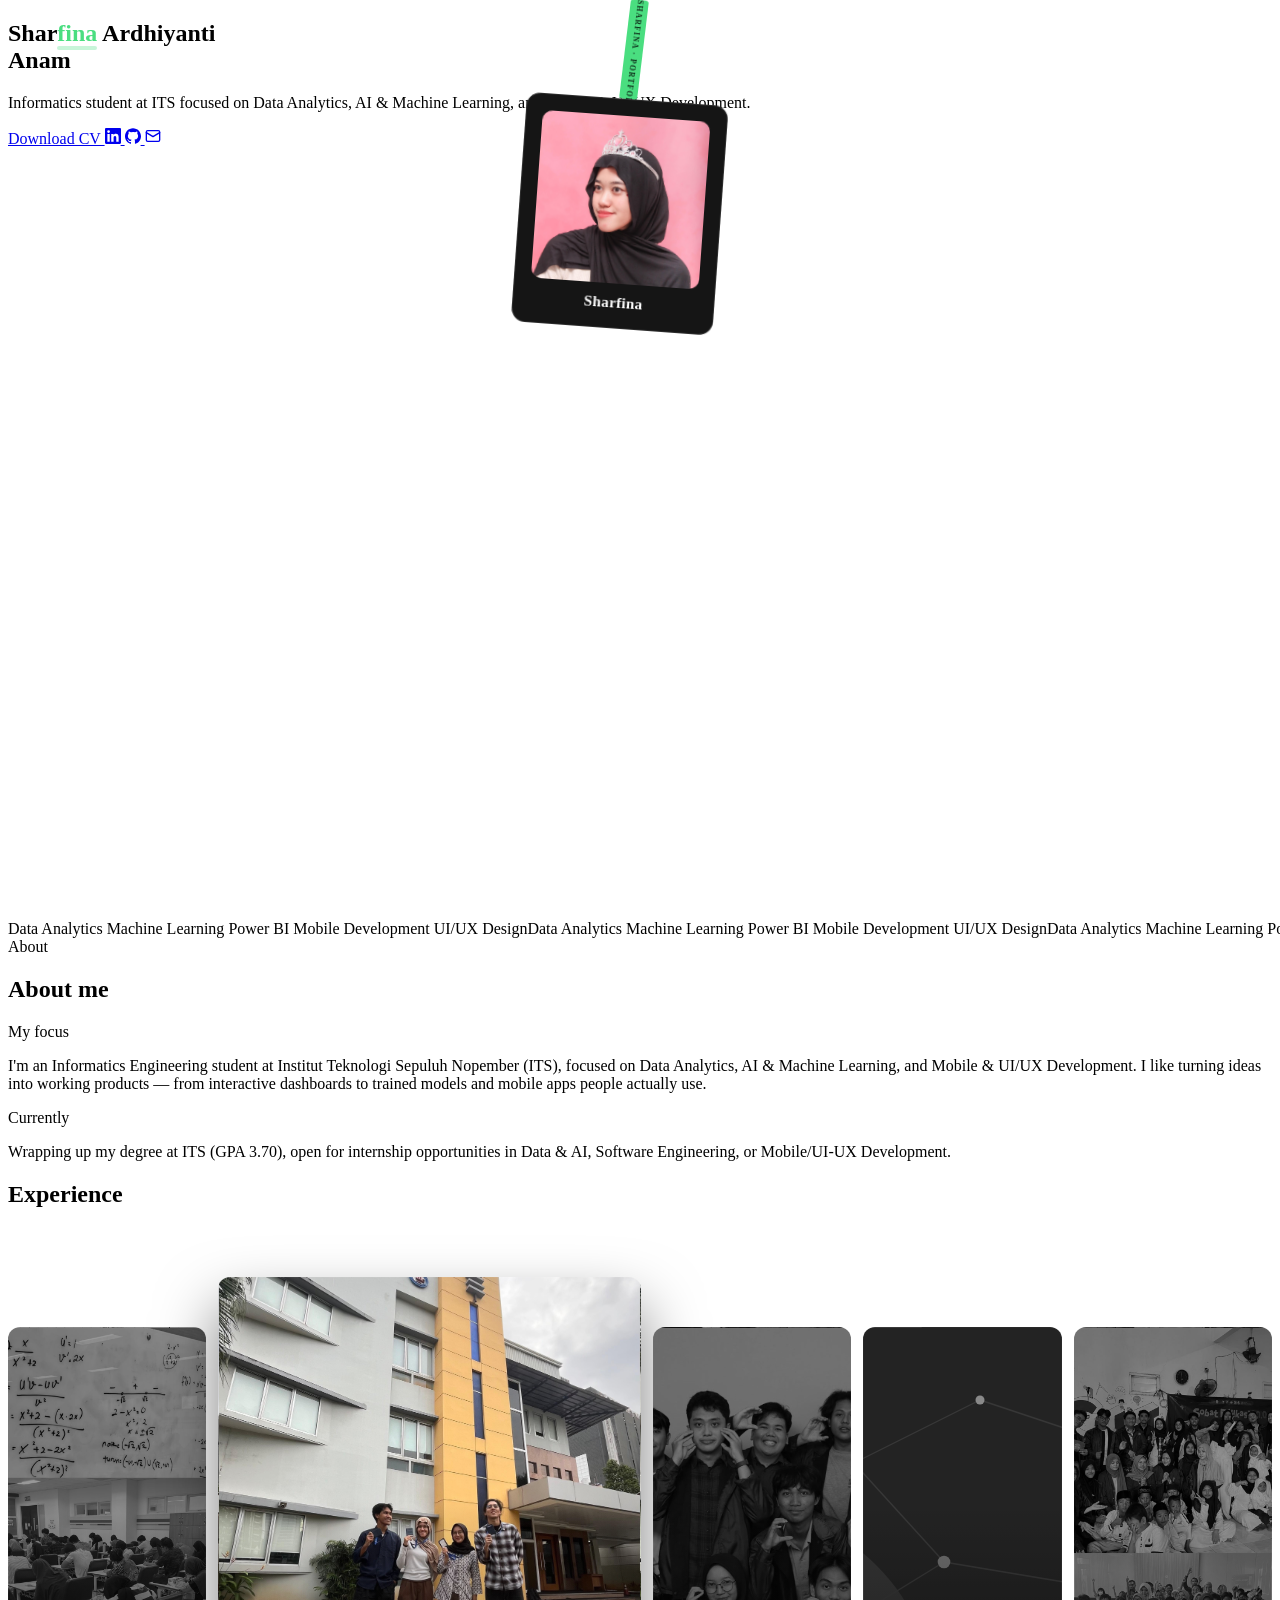
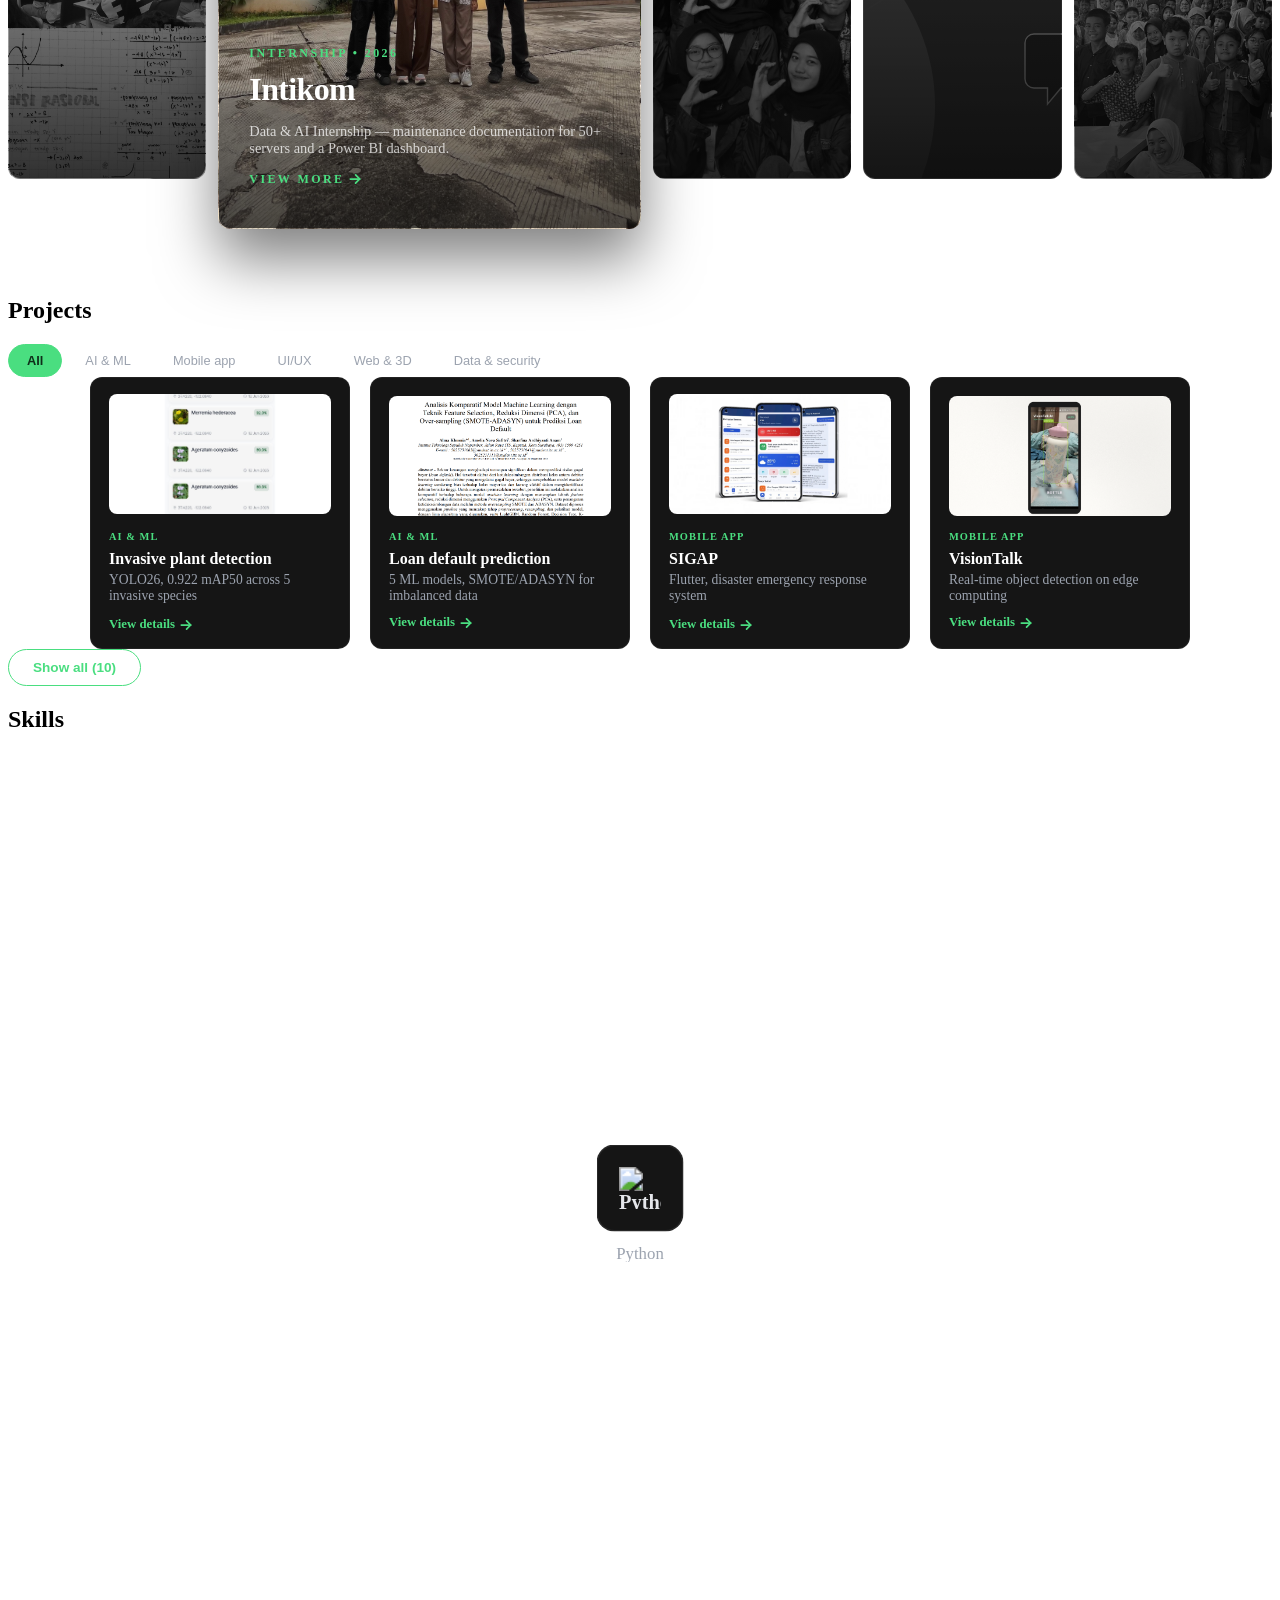
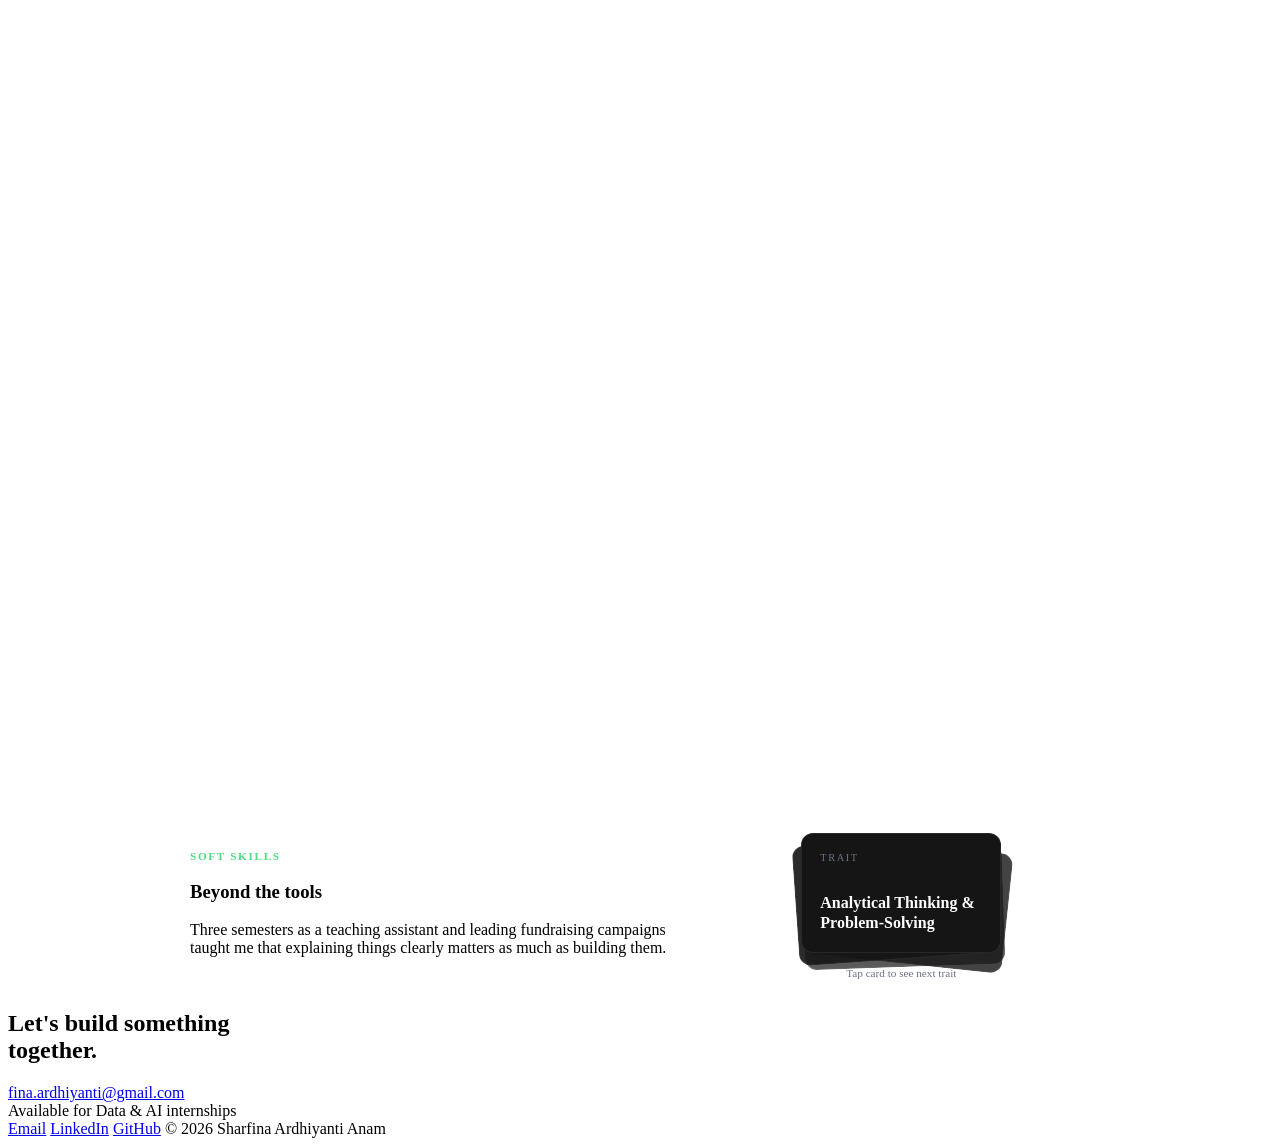
==== commit 7bd6a289: "finishing" ====
--- a/index.html
+++ b/index.html
@@ -146,7 +146,7 @@
             </div>
         </div>
 
-        <div class="card" style="background-image: url('assets/images/experience/dummy.png');">
+        <div class="card" style="background-image: url('assets/images/decor/schematics-illustration.svg');">
             <div class="overlay"></div>
             <div class="card-content">
                 <span>Organization • 2025</span>
@@ -162,7 +162,7 @@
             </div>
         </div>
 
-        <div class="card" style="background-image: url('assets/images/experience/dummy.png');">
+        <div class="card" style="background-image: url('assets/images/experience/volunteer.jpeg');">
             <div class="overlay"></div>
             <div class="card-content">
                 <span>Volunteer • 2024–2025</span>
@@ -197,7 +197,7 @@
 
     <div class="project-grid" data-project-grid>
         <a href="projects/invasive-plant-detection.html" class="reveal project-card" data-category="ai-ml">
-            <div class="project-thumb"></div>
+            <div class="project-thumb" style="background-image: url('assets/images/project/invasive-plant-detection.png');"></div>
             <span class="project-tag">AI &amp; ML</span>
             <h3 class="project-title">Invasive plant detection</h3>
             <p class="project-desc">YOLO26, 0.922 mAP50 across 5 invasive species</p>
@@ -211,7 +211,7 @@
         </a>
 
         <button type="button" class="reveal project-card" data-category="ai-ml" data-project="loan-default">
-            <div class="project-thumb"></div>
+            <div class="project-thumb" style="background-image: url('assets/images/project/loan-default.png');"></div>
             <span class="project-tag">AI &amp; ML</span>
             <h3 class="project-title">Loan default prediction</h3>
             <p class="project-desc">5 ML models, SMOTE/ADASYN for imbalanced data</p>
@@ -295,7 +295,7 @@
         </button>
 
         <a href="projects/museum-nusantara.html" class="reveal project-card" data-category="web3d">
-            <div class="project-thumb"  style="background-image: url('assets/images/project/museum-1.png');"></div>
+            <div class="project-thumb" style="background-image: url('assets/images/project/museum-1.png');"></div>
             <span class="project-tag">Web &amp; 3D</span>
             <h3 class="project-title">Museum Nusantara</h3>
             <p class="project-desc">Interactive 3D virtual gallery, Three.js</p>
@@ -309,7 +309,7 @@
         </a>
 
         <button type="button" class="reveal project-card" data-category="data-security" data-project="purchasing-dashboard">
-            <div class="project-thumb"></div>
+            <div class="project-thumb" style="background-image: url('assets/images/project/purchasing-dashboard.png');"></div>
             <span class="project-tag">Data &amp; security</span>
             <h3 class="project-title">Purchasing dashboard</h3>
             <p class="project-desc">Power BI, Adventure Works case study</p>
@@ -323,7 +323,7 @@
         </button>
 
         <button type="button" class="reveal project-card" data-category="data-security" data-project="file-encryption">
-            <div class="project-thumb"></div>
+            <div class="project-thumb" style="background-image: url('assets/images/project/file-encryption.png');"></div>
             <span class="project-tag">Data &amp; security</span>
             <h3 class="project-title">Secure file encryption system</h3>
             <p class="project-desc">AES, DES, RC4 &amp; RSA key management</p>
--- a/css/styles.css
+++ b/css/styles.css
@@ -928,6 +928,15 @@
 }
 .project-modal-close:hover { color: #4ade80; }
 
+.modal-paper-link {
+    color: #4ade80;
+    text-decoration: none;
+    transition: color 0.2s ease;
+}
+.modal-paper-link:hover {
+    color: #ffffff;
+}
+
 /* ============ Skills (scroll-scrubbed reveal) ============ */
 .skills-scroll {
     position: relative;
@@ -1252,7 +1261,7 @@
     /* h1. prefix so it beats Tailwind's .text-6xl (CDN loads after this sheet);
        scoped below md so the existing md:text-8xl still takes over at >=768px */
     h1.hero-name {
-        font-size: clamp(3.25rem, 13vw, 4.5rem);
+        font-size: clamp(3.5rem, 15vw, 4.5rem);
     }
 
     .hero-meta {
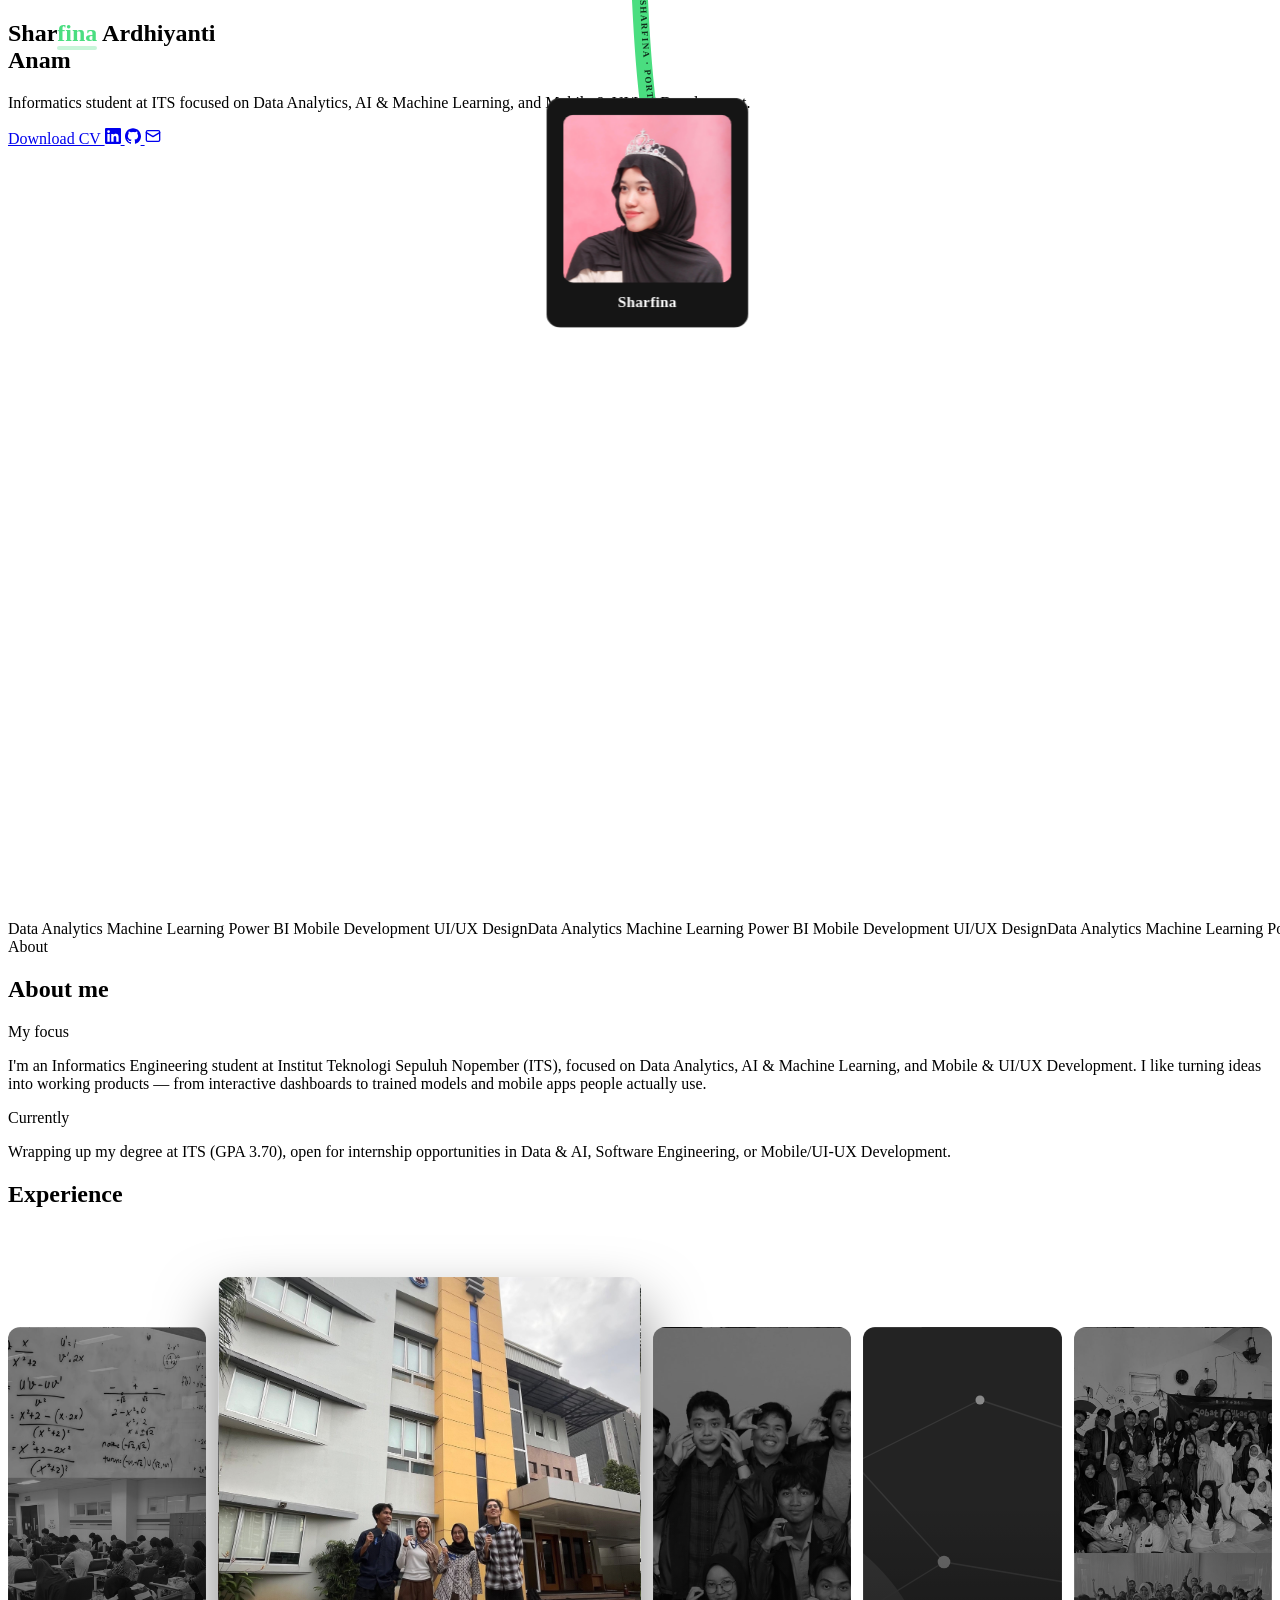
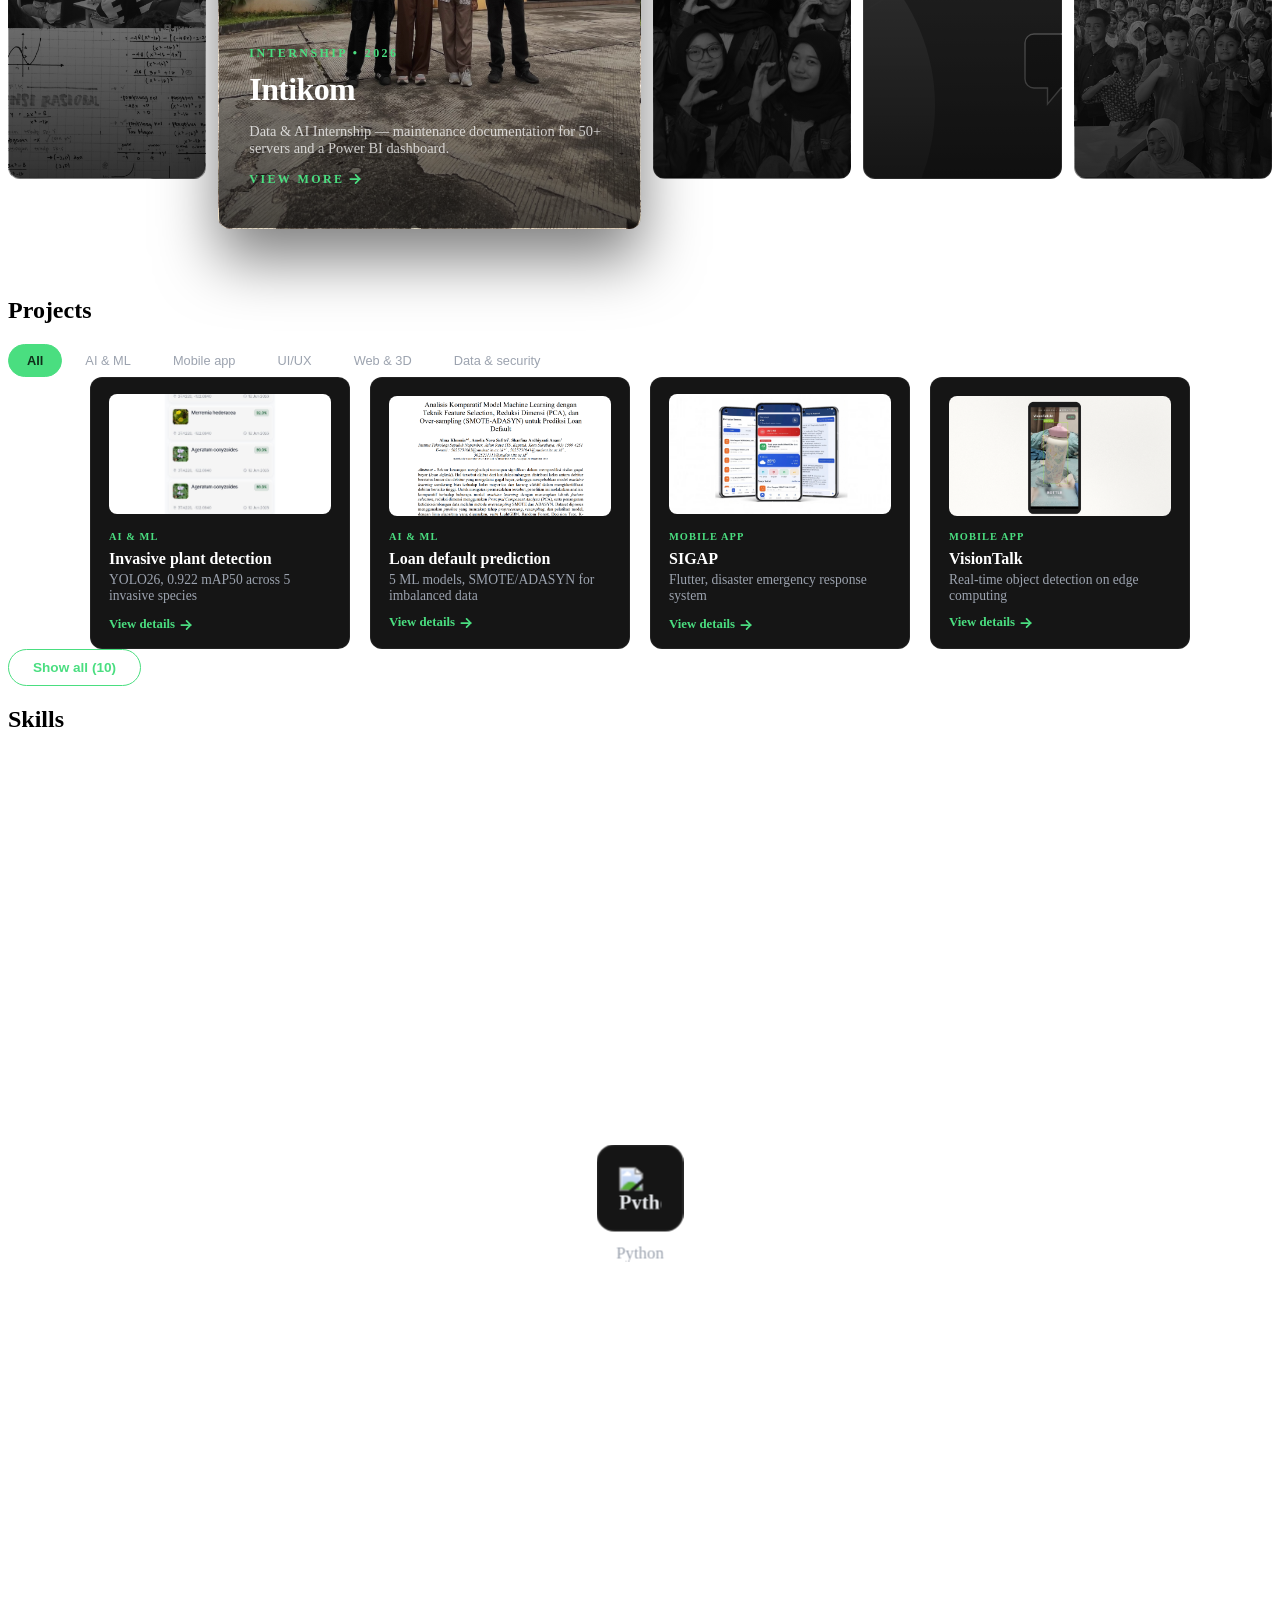
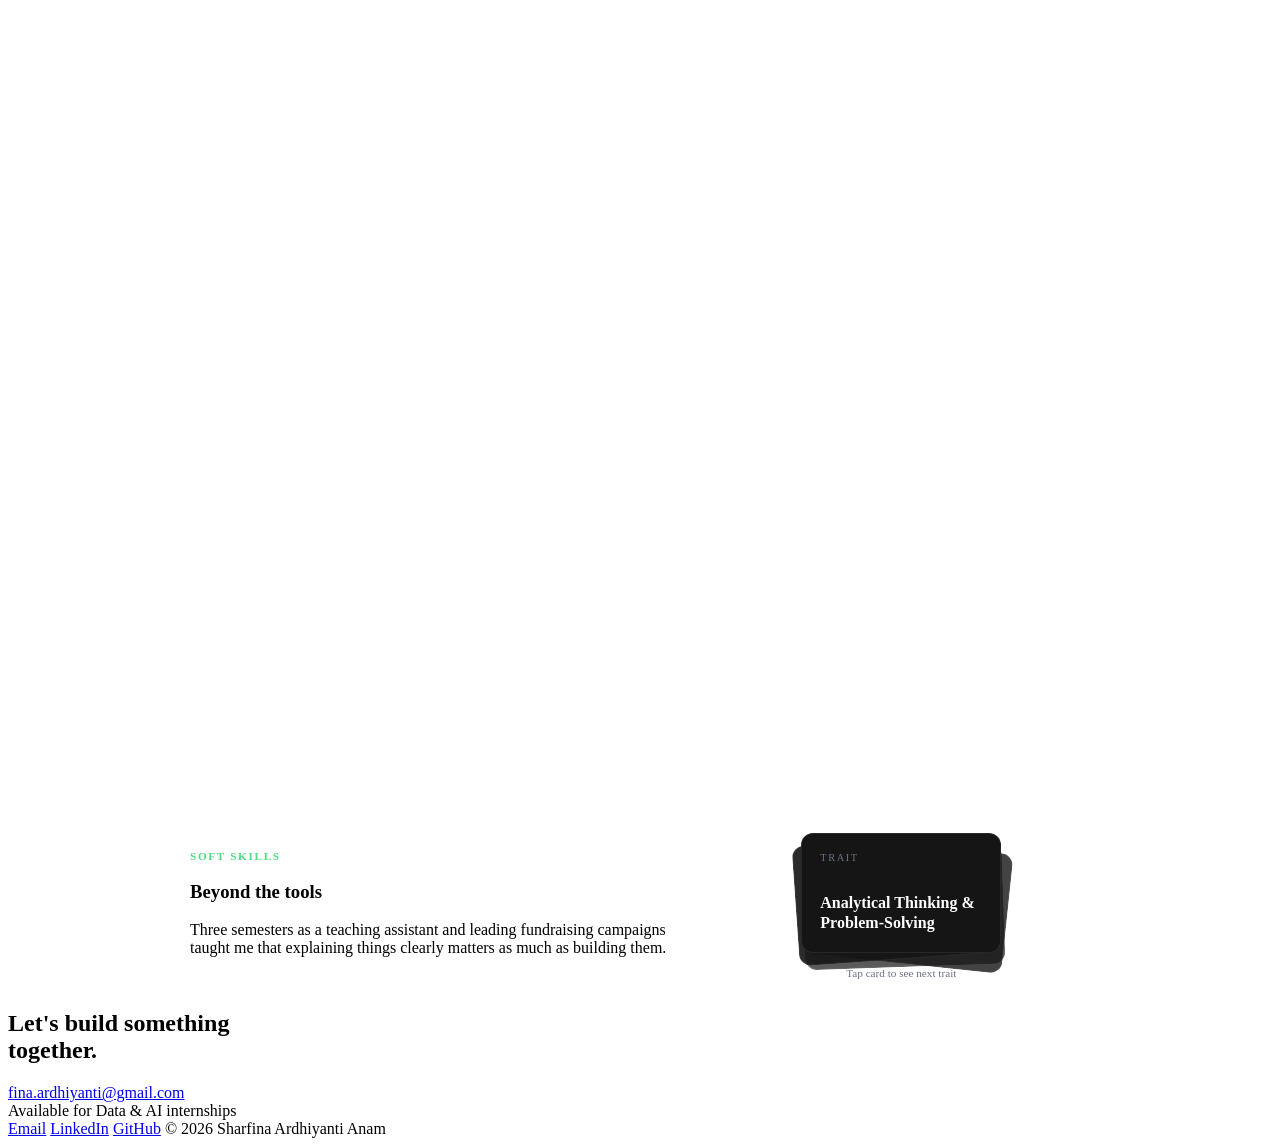
==== commit 8d8b28f3: "finishing-2" ====
--- a/index.html
+++ b/index.html
@@ -25,14 +25,14 @@
                 </p>
 
                 <div class="flex items-center justify-center gap-3 mt-6">
-                    <a href="assets/cv/CV-Sharfina-Ardhiyanti-Anam.pdf" download
+                    <a href="assets/cv/CV_Sharfina Ardhiyanti Anam.pdf" download
                        class="inline-block bg-[#4ade80] text-[#0f2e1a] font-semibold text-xs px-4 py-2 rounded-full hover:bg-white transition">
                         Download CV
                     </a>
                     <a href="https://linkedin.com/in/sharfinaanam" target="_blank" rel="noopener" aria-label="LinkedIn" class="text-gray-400 hover:text-[#4ade80] transition">
                         <svg viewBox="0 0 24 24" width="16" height="16" fill="currentColor" aria-hidden="true"><path d="M20.447 20.452h-3.554v-5.569c0-1.328-.027-3.037-1.852-3.037-1.853 0-2.136 1.445-2.136 2.939v5.667H9.351V9h3.414v1.561h.046c.477-.9 1.637-1.85 3.37-1.85 3.601 0 4.267 2.37 4.267 5.455v6.286zM5.337 7.433a2.062 2.062 0 01-2.063-2.065 2.064 2.064 0 112.063 2.065zm1.782 13.019H3.555V9h3.564v11.452zM22.225 0H1.771C.792 0 0 .774 0 1.729v20.542C0 23.227.792 24 1.771 24h20.451C23.2 24 24 23.227 24 22.271V1.729C24 .774 23.2 0 22.225 0z"/></svg>
                     </a>
-                    <a href="https://github.com/USERNAME" target="_blank" rel="noopener" aria-label="GitHub" class="text-gray-400 hover:text-[#4ade80] transition">
+                    <a href="https://github.com/ffina" target="_blank" rel="noopener" aria-label="GitHub" class="text-gray-400 hover:text-[#4ade80] transition">
                         <svg viewBox="0 0 24 24" width="16" height="16" fill="currentColor" aria-hidden="true"><path d="M12 .297c-6.63 0-12 5.373-12 12 0 5.303 3.438 9.8 8.205 11.385.6.113.82-.258.82-.577 0-.285-.01-1.04-.015-2.04-3.338.724-4.042-1.61-4.042-1.61C4.422 18.07 3.633 17.7 3.633 17.7c-1.087-.744.084-.729.084-.729 1.205.084 1.838 1.236 1.838 1.236 1.07 1.835 2.809 1.305 3.495.998.108-.776.417-1.305.76-1.605-2.665-.3-5.466-1.332-5.466-5.93 0-1.31.465-2.38 1.235-3.22-.135-.303-.54-1.523.105-3.176 0 0 1.005-.322 3.3 1.23a11.5 11.5 0 013-.405c1.02.006 2.04.138 3 .405 2.28-1.552 3.285-1.23 3.285-1.23.645 1.653.24 2.873.12 3.176.765.84 1.23 1.91 1.23 3.22 0 4.61-2.805 5.625-5.475 5.92.42.36.81 1.096.81 2.22 0 1.606-.015 2.896-.015 3.286 0 .315.21.69.825.57C20.565 22.092 24 17.592 24 12.297c0-6.627-5.373-12-12-12"/></svg>
                     </a>
                     <a href="mailto:fina.ardhiyanti@gmail.com" aria-label="Email" class="text-gray-400 hover:text-[#4ade80] transition">
@@ -42,9 +42,12 @@
             </div>
         </div>
         <div class="lanyard-wrap" data-lanyard-wrap>
-            <div class="lanyard-string" data-lanyard-string>
-                <span class="lanyard-strap-text">Sharfina · Portfolio · Sharfina · Portfolio · Sharfina · Portfolio · Sharfina · Portfolio · Sharfina · Portfolio · </span>
-            </div>
+            <svg class="lanyard-svg" data-lanyard-svg width="320" height="260" viewBox="0 0 320 260">
+                <path id="lanyard-path" data-lanyard-path d="M 160 0 Q 160 45 160 90" fill="none" stroke="#4ade80" stroke-width="16" stroke-linecap="round"></path>
+                <text font-size="9" font-weight="700" fill="#0f2e1a" letter-spacing="1.5">
+                    <textPath href="#lanyard-path" xlink:href="#lanyard-path" startOffset="0%">SHARFINA · PORTFOLIO · SHARFINA · PORTFOLIO · </textPath>
+                </text>
+            </svg>
             <div class="lanyard-card" data-lanyard-card>
                 <div class="lanyard-photo" style="background-image: url('assets/images/experience/lanyard.jpeg');"></div>
                 <p class="lanyard-name">Sharfina</p>
@@ -368,6 +371,10 @@
             <div class="skill-icon" data-skill-icon data-batch="14" style="--grid-x:0px;--grid-y:120px;"><div class="skill-icon-inner"><img src="https://cdn.simpleicons.org/googlesheets" alt="Google Sheets" width="28" height="28" loading="lazy"></div><span class="skill-icon-label">Google Sheets</span></div>
             <div class="skill-icon" data-skill-icon data-batch="15" style="--grid-x:128px;--grid-y:120px;"><div class="skill-icon-inner skill-icon-fallback"><span>DOC</span></div><span class="skill-icon-label">Word</span></div>
             <div class="skill-icon" data-skill-icon data-batch="16" style="--grid-x:256px;--grid-y:120px;"><div class="skill-icon-inner skill-icon-fallback"><span>PPT</span></div><span class="skill-icon-label">PowerPoint</span></div>
+            <div class="skill-icon" data-skill-icon data-batch="17" style="--grid-x:0px;--grid-y:240px;">
+                <div class="skill-icon-inner"><img src="https://cdn.simpleicons.org/git" alt="Git" width="28" height="28" loading="lazy"></div>
+                <span class="skill-icon-label">Git</span>
+            </div>
         </div>
     </div>
 
@@ -424,7 +431,7 @@
 <footer class="border-t border-white/10 py-6 px-10 flex flex-wrap items-center justify-center gap-6 text-xs text-gray-500">
     <a href="mailto:fina.ardhiyanti@gmail.com" class="hover:text-[#4ade80] transition">Email</a>
     <a href="https://linkedin.com/in/sharfinaanam" target="_blank" rel="noopener" class="hover:text-[#4ade80] transition">LinkedIn</a>
-    <a href="https://github.com/USERNAME" target="_blank" rel="noopener" class="hover:text-[#4ade80] transition">GitHub</a>
+    <a href="https://github.com/ffina" target="_blank" rel="noopener" class="hover:text-[#4ade80] transition">GitHub</a>
     <span>© 2026 Sharfina Ardhiyanti Anam</span>
 </footer>
 
--- a/css/styles.css
+++ b/css/styles.css
@@ -1092,34 +1092,11 @@
     pointer-events: none;
 }
 
-.lanyard-string {
+.lanyard-svg {
     position: absolute;
     top: 0;
-    left: -9px;
-    width: 18px;
-    height: 100px;
-    background: #4ade80;
-    border-radius: 3px;
-    overflow: hidden;
-    transform-origin: top center;
-    will-change: height, transform;
-}
-
-.lanyard-strap-text {
-    position: absolute;
-    top: 0;
-    left: 50%;
-    transform: translateX(-50%);
-    writing-mode: vertical-rl;
-    text-orientation: mixed;
-    white-space: nowrap;
-    font-size: 7.5px;
-    font-weight: 800;
-    letter-spacing: 0.18em;
-    line-height: 18px;
-    text-transform: uppercase;
-    color: #0f2e1a;
-    user-select: none;
+    left: -160px;
+    pointer-events: none;
 }
 
 .lanyard-card {
@@ -1349,4 +1326,135 @@
     .filter-pill {
         flex: 0 0 auto;
     }
+}
+
+/* ============ App walkthrough (phone-frame carousel) ============ */
+.app-showcase {
+    display: grid;
+    grid-template-columns: 280px 1fr;
+    gap: 48px;
+    align-items: center;
+    max-width: 900px;
+    margin: 0 auto;
+}
+.phone-frame-wrap {
+    display: flex;
+    flex-direction: column;
+    align-items: center;
+}
+
+.phone-text-nav {
+    display: flex;
+    align-items: center;
+    gap: 14px;
+}
+
+/* .carousel-dots is normally absolute-positioned (overlay on a photo carousel);
+   reset every positioning property, not just position, so it sits inline here. */
+.phone-text-nav .carousel-dots {
+    position: static;
+    left: auto;
+    bottom: auto;
+    transform: none;
+}
+
+.phone-frame {
+    position: relative;
+    width: 280px;
+    height: 580px;
+    background: #0a0a0a;
+    border: 2px solid #2a2a2a;
+    border-radius: 40px;
+    padding: 14px;
+    flex-shrink: 0;
+}
+
+.phone-notch {
+    position: absolute;
+    top: 14px;
+    left: 50%;
+    transform: translateX(-50%);
+    width: 90px;
+    height: 22px;
+    background: #0a0a0a;
+    border-radius: 0 0 14px 14px;
+    z-index: 2;
+}
+
+.phone-screen {
+    width: 100%;
+    height: 100%;
+    border-radius: 28px;
+    overflow: hidden;
+    background: #fff;
+}
+
+.phone-carousel-track {
+    display: flex;
+    height: 100%;
+    transition: transform 0.4s ease;
+}
+
+.phone-slide {
+    flex: 0 0 100%;
+    height: 100%;
+    object-fit: cover;
+    object-position: top;
+}
+
+.zoom-nav-inline {
+    display: flex;
+    align-items: center;
+    justify-content: center;
+    width: 36px;
+    height: 36px;
+    padding: 0;
+    border-radius: 999px;
+    border: 1px solid rgba(255, 255, 255, 0.15);
+    background: transparent;
+    color: #fff;
+    cursor: pointer;
+    transition: background 0.2s ease, border-color 0.2s ease, color 0.2s ease;
+}
+.zoom-nav-inline svg {
+    width: 14px;
+    height: 14px;
+    display: block;
+}
+.zoom-nav-inline:hover {
+    background: #4ade80;
+    border-color: #4ade80;
+    color: #0f2e1a;
+}
+
+@media (max-width: 767px) {
+    .app-showcase {
+        grid-template-columns: 1fr;
+        justify-items: center;
+        text-align: center;
+        gap: 16px;
+    }
+    .phone-frame {
+        width: 170px;
+        height: 350px;
+        padding: 8px;
+        border-radius: 26px;
+    }
+    .phone-notch {
+        width: 60px;
+        height: 14px;
+        top: 8px;
+    }
+    .phone-screen {
+        border-radius: 18px;
+    }
+    .app-showcase-desc h3 {
+        font-size: 1.1rem;
+    }
+    .app-showcase-desc p {
+        font-size: 0.8rem;
+    }
+    .phone-text-nav {
+        justify-content: center;
+    }
 }
